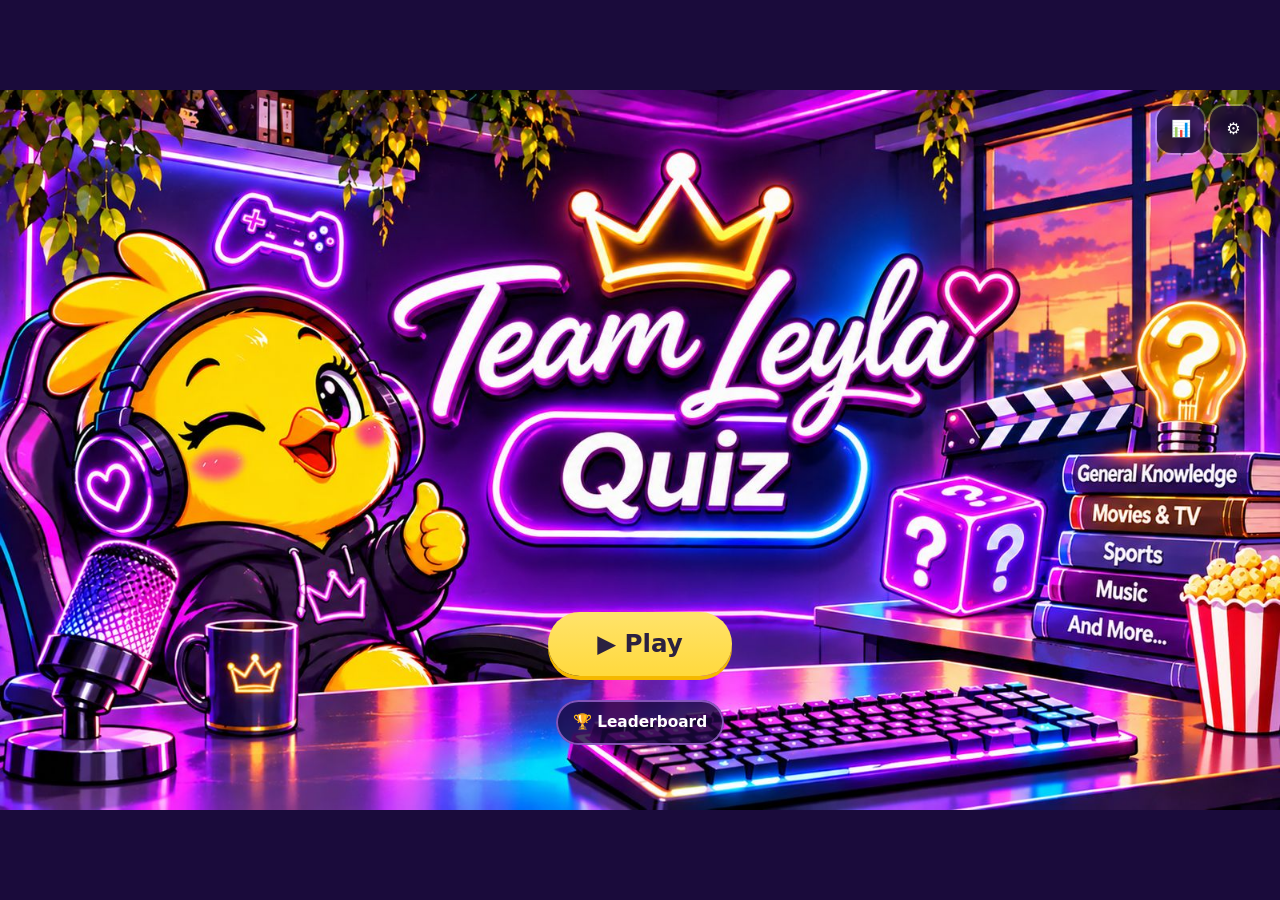
==== index.html @ edc8e67e "Add files via upload" ====
<!doctype html>
<html lang="en-GB">
<head>
<meta charset="utf-8">
<meta name="viewport" content="width=device-width, initial-scale=1, minimum-scale=1, maximum-scale=1, user-scalable=no, viewport-fit=cover">
<title>Team Leyla Quiz Hub</title>
<meta name="description" content="Team Leyla Quiz Hub - quizzes for solo play and TikTok Live hosts.">
<meta name="theme-color" content="#ffd93d">
<link rel="manifest" href="manifest.webmanifest">
<link rel="icon" href="icon-192.png">
<link rel="apple-touch-icon" href="apple-touch-icon.png">
<meta name="apple-mobile-web-app-capable" content="yes">
<meta name="mobile-web-app-capable" content="yes">
<meta name="apple-mobile-web-app-title" content="Leyla Quiz">
<meta name="apple-mobile-web-app-status-bar-style" content="default">
<link rel="stylesheet" href="style.css">
</head>
<body class="pg-banner">
<div id="bgblur" aria-hidden="true"></div>
<div id="bg" aria-hidden="true"><div class="bg-layer" id="bgA"></div><div class="bg-layer" id="bgB"></div></div>
<div id="toast" role="status" aria-live="polite"></div>
<div id="stage"><div id="app"><noscript><p style="padding:2rem;color:#fff">Team Leyla Quiz Hub needs JavaScript to run.</p></noscript></div></div>
<div id="modal-root"></div>
<script src="questions.js"></script>
<script src="themes.js"></script>
<script src="core.js"></script>
<script src="app.js"></script>
<script src="play.js"></script>
</body>
</html>
---- style.css ----
:root{
  --yellow:#ffd93d;--yellow-d:#f5b800;--cream:#fff8e6;--purple:#7c5cd6;--purple-d:#4b2f9e;--purple-l:#e9defc;
  --ink:#2b2140;--muted:#6b5f85;--card:#fffdf5;--ok:#2e9e5b;--bad:#d6455d;--night:#1a0b3b;
}
*{box-sizing:border-box;-webkit-tap-highlight-color:transparent}
html,body{margin:0;min-height:100%}
body{font-family:ui-rounded,"SF Pro Rounded",system-ui,-apple-system,"Segoe UI",Roboto,sans-serif;color:var(--ink);background:var(--night);font-size:16px;line-height:1.35;overflow-x:hidden}
button{font:inherit;color:inherit;cursor:pointer;border:0;background:none}
button:focus-visible,input:focus-visible,textarea:focus-visible,select:focus-visible{outline:3px solid var(--yellow);outline-offset:2px}

/* ---------- backdrop ---------- */
#bgblur{position:fixed;inset:0;z-index:-3;background:var(--night) center/cover no-repeat;filter:blur(26px) brightness(.8);transform:scale(1.15)}
body.pg-banner #bgblur{background-image:none!important;filter:none;transform:none;background:linear-gradient(#2b1065,#12062f)}
#bg{position:fixed;inset:0;z-index:-2;pointer-events:none}
.bg-layer{position:absolute;inset:0;opacity:0;transition:opacity .7s ease;background:linear-gradient(160deg,#b9a7f5,#e9defc) center/cover no-repeat}
.bg-layer.on{opacity:1}
body.pg-banner .bg-layer{inset:0 0 auto 0;height:56.25vw}
@media (prefers-reduced-motion:reduce){*{animation:none!important;transition-duration:.01ms!important}}
body.calm *{animation:none!important}

/* ---------- shared components ---------- */
.hud{position:fixed;top:8px;right:8px;display:flex;gap:6px;z-index:30}
.icon-btn{width:2.9em;height:2.9em;min-width:42px;min-height:42px;border-radius:.9em;background:rgba(26,8,60,.72);color:#fff;font-size:1.05em;box-shadow:0 0 0 2px rgba(255,255,255,.25);backdrop-filter:blur(6px)}
.btn{display:inline-flex;align-items:center;justify-content:center;gap:.4em;min-height:2.9em;padding:.5em 1.1em;border-radius:999px;font-weight:800;background:#fff;color:var(--ink);box-shadow:inset 0 0 0 2px var(--purple-l),0 3px 0 rgba(75,47,158,.25);transition:transform .1s}
.btn:active{transform:translateY(2px)}
.btn.primary{background:linear-gradient(#8b6ae0,var(--purple));color:#fff;box-shadow:0 4px 0 var(--purple-d)}
.btn.yellow{background:linear-gradient(#ffe36b,var(--yellow));box-shadow:0 4px 0 var(--yellow-d)}
.btn.danger{color:var(--bad)}
.btn.big{min-height:3.3em;font-size:1.1em;width:100%}
.btn.small{min-height:2.3em;padding:.3em .9em;font-size:.85em}
.btn:disabled{opacity:.5;cursor:not-allowed}
.row{display:flex;gap:.5em;flex-wrap:wrap;align-items:center}
.row>.grow{flex:1;min-width:0}
.pill{background:var(--purple-l);padding:.3em .8em;border-radius:999px;font-weight:800;font-size:.85em;color:var(--purple-d);white-space:nowrap}
.pill.pts{background:var(--yellow)}
.help{font-size:.85em;color:var(--muted);margin:.3em 0}
.on-dark .help,.glass .help{color:#cdbff2}
input[type=text],input[type=number],textarea,select{font:inherit;width:100%;padding:.6em .8em;border-radius:.8em;border:2px solid var(--purple-l);background:#fff;color:var(--ink)}
.notice{background:#fff3c4;color:var(--ink);border-radius:.8em;padding:.5em .7em;font-size:.88em}
.notice.warn{background:#ffd9de}

/* ---------- layout: narrow (phones, portrait) ---------- */
#stage{position:relative;min-height:100vh}
#app{position:relative;max-width:760px;margin:0 auto;padding:10px 12px 40px}
body.pg-banner #app{padding-top:calc(56.25vw + 10px)}
body:not(.pg-banner) #app{padding-top:56px}
.zone{position:relative}
.glass{background:rgba(26,8,60,.82);border:2px solid rgba(196,130,255,.55);border-radius:1.1em;padding:.9em;color:#fff;box-shadow:0 0 24px rgba(160,90,255,.35)}
.glass h2,.glass h3{margin:.1em 0 .4em;color:#fff}
.lbl{display:block;font-weight:800;margin:.7em 0 .3em;color:#ffe36b;font-size:.92em}
.seg{display:flex;gap:.35em;flex-wrap:wrap}
.chip{padding:.45em .8em;border-radius:999px;background:rgba(255,255,255,.1);box-shadow:inset 0 0 0 1.5px rgba(255,255,255,.35);font-weight:700;font-size:.9em;color:#fff;min-height:2.4em}
.chip[aria-pressed=true]{background:var(--yellow);color:var(--ink);box-shadow:inset 0 0 0 2px var(--yellow-d)}
.setup-grid{display:grid;gap:.6em 1.2em}
.setup-grid .col{min-width:0}
.setup-actions{display:flex;gap:.6em;align-items:center;margin-top:.7em}
.setup-actions .btn.primary{flex:1}
.play-btn{font-size:1.6em;min-height:2.6em;padding:.2em 2em;margin:1em auto;display:flex}
.home-links{display:flex;gap:.6em;justify-content:center;flex-wrap:wrap}
.home-links .btn{background:rgba(26,8,60,.8);color:#fff;box-shadow:inset 0 0 0 2px rgba(196,130,255,.6)}

/* question card */
.qwrap{display:flex;flex-direction:column;gap:.6em}
.qhead{display:flex;justify-content:center;gap:.4em;flex-wrap:wrap}
.qcard{background:rgba(255,253,245,.94);border-radius:1.4em;padding:1em;text-align:center;box-shadow:0 8px 0 rgba(75,47,158,.18),0 16px 40px rgba(20,0,60,.3);animation:pop .35s ease}
@keyframes pop{from{transform:scale(.96) translateY(10px);opacity:0}to{transform:none;opacity:1}}
.qtext{font-size:clamp(1.35rem,5.5vw,2rem);font-weight:800;color:var(--purple-d);margin:.4em 0 .6em;line-height:1.2}
.answerbox{background:#f4effd;border-radius:1em;padding:.7em;text-align:center;margin-top:.6em}
.answerbox .ans{font-size:1.7em;font-weight:800;color:var(--ok)}
.answerbox.revealed{animation:pop .4s ease;background:#dff7e6}
.hintbox{background:#fff3c4;border-radius:.8em;padding:.5em .7em;margin-top:.6em;animation:glow 1.2s ease}
@keyframes glow{0%{box-shadow:0 0 0 0 rgba(255,217,61,.9)}100%{box-shadow:0 0 0 18px rgba(255,217,61,0)}}
.mc{display:grid;gap:.5em;margin-top:.6em;grid-template-columns:1fr 1fr}
@media(max-width:520px){.mc{grid-template-columns:1fr}}
.mc button{padding:.8em;border-radius:1em;background:#fff;font-weight:700;box-shadow:inset 0 0 0 2px var(--purple-l);text-align:left;min-height:3em}
.mc button.right{background:#c9f0d3;box-shadow:inset 0 0 0 2px var(--ok)}
.mc button.wrong{background:#ffc9d0;box-shadow:inset 0 0 0 2px var(--bad)}
.feedback{font-weight:800;font-size:1.2em;margin:.4em 0}
.feedback.ok{color:var(--ok)}.feedback.bad{color:var(--bad)}
.sparkle{animation:spark .6s ease}
@keyframes spark{0%{filter:brightness(1)}50%{filter:brightness(1.4) drop-shadow(0 0 12px gold)}100%{filter:none}}
.refreshing{animation:spin .4s ease}
@keyframes spin{from{transform:rotate(-4deg) scale(.95);opacity:.3}to{transform:none;opacity:1}}
.timer{font-weight:800;color:var(--bad)}
.minor{display:flex;justify-content:space-between;gap:.5em;margin-top:.4em}
.minor .btn{background:rgba(26,8,60,.75);color:#fff;box-shadow:none}

/* leaderboard items (dark) */
.lb-item{display:flex;align-items:center;gap:.4em;padding:.4em .5em;border-radius:.8em;background:rgba(255,255,255,.12);margin:.3em 0;color:#fff}
.lb-rank{width:2em;height:2em;border-radius:50%;background:rgba(255,255,255,.2);display:grid;place-items:center;font-weight:800;font-size:.85em;flex:none}
.lb-item:nth-child(1) .lb-rank{background:var(--yellow);color:var(--ink)}
.lb-name{flex:1;font-weight:700;overflow:hidden;text-overflow:ellipsis;white-space:nowrap;min-width:0}
.lb-score{font-weight:800;color:#ffe36b}
.mini{min-width:2.1em;min-height:2.1em;border-radius:.6em;background:rgba(255,255,255,.18);font-weight:800;color:#fff}
.tabs{display:flex;gap:.4em;margin-bottom:.5em}

/* slide-out leaderboard */
.drawer{position:fixed;top:0;bottom:0;right:0;width:min(88vw,360px);transform:translateX(100%);transition:transform .4s cubic-bezier(.2,.8,.2,1);z-index:35;background:rgba(26,8,60,.96);color:#fff;border-radius:1.2em 0 0 1.2em;padding:1em;overflow:visible;box-shadow:-8px 0 30px rgba(0,0,0,.4)}
.drawer.open{transform:none}
.drawer-in{height:100%;overflow:auto}
.drawer-tab{position:absolute;left:-2.8em;top:auto;bottom:7em;width:2.8em;height:5em;border-radius:1em 0 0 1em;background:linear-gradient(#ffe36b,var(--yellow));color:var(--ink);font-weight:800;display:grid;place-items:center;box-shadow:-4px 4px 0 rgba(0,0,0,.25);font-size:1.1em}
.drawer-tab span{display:block;transition:transform .4s}
.drawer.open .drawer-tab span{transform:rotate(180deg)}
.drawer h3{margin:.2em 0 .5em;color:#fff}

/* results popup / modals */
.pop-back{position:fixed;inset:0;background:rgba(10,0,30,.6);display:grid;place-items:center;z-index:45;animation:fade .3s;padding:12px;overflow:auto}
@keyframes fade{from{opacity:0}to{opacity:1}}
.pop{width:min(94vw,520px);max-height:92vh;overflow:auto;background:rgba(26,8,60,.97);color:#fff;border:2px solid rgba(196,130,255,.7);border-radius:1.4em;padding:1.2em;text-align:center;box-shadow:0 0 40px rgba(160,90,255,.5);animation:popIn .5s cubic-bezier(.2,1.4,.4,1);font-size:16px}
@keyframes popIn{from{transform:scale(.7);opacity:0}to{transform:none;opacity:1}}
.pop .big-score{font-size:2.6em;font-weight:800;color:#ffe36b}
.modal-back{position:fixed;inset:0;background:rgba(43,33,64,.6);z-index:50;display:flex;align-items:flex-end;justify-content:center}
@media(min-width:700px){.modal-back{align-items:center}}
.modal{background:var(--card);width:100%;max-width:560px;max-height:90vh;overflow:auto;border-radius:24px 24px 0 0;padding:18px;font-size:16px}
@media(min-width:700px){.modal{border-radius:24px}}
.modal h2{margin-top:0;color:var(--purple-d)}
.modal .help{color:var(--muted)}
#toast{position:fixed;left:50%;bottom:calc(24px + env(safe-area-inset-bottom));transform:translate(-50%,40px);background:var(--ink);color:#fff;padding:10px 18px;border-radius:999px;font-weight:700;opacity:0;pointer-events:none;transition:.25s;z-index:99}
#toast.show{opacity:1;transform:translate(-50%,0)}
table.stats{width:100%;border-collapse:collapse;font-size:.9rem}
table.stats td,table.stats th{padding:6px;border-bottom:1px solid var(--purple-l);text-align:left}
.confetti{position:fixed;top:-20px;font-size:24px;z-index:60;pointer-events:none;animation:fall 3s linear forwards}
@keyframes fall{to{transform:translateY(110vh) rotate(540deg);opacity:.8}}

/* ---------- layout: wide (desktop / landscape tablets). Content is positioned on the 16:9 art. ---------- */
@media (min-width:900px) and (min-height:540px) and (orientation:landscape){
  #bgblur{filter:blur(26px) brightness(.8)}
  body.pg-banner #bgblur{background:linear-gradient(#2b1065,#12062f)}
  #bg .bg-layer,body.pg-banner .bg-layer{inset:auto;left:50%;top:50%;width:min(100vw,calc(100vh * 16 / 9));height:min(100vh,calc(100vw * 9 / 16));transform:translate(-50%,-50%);background-size:100% 100%}
  #stage{position:fixed;left:50%;top:50%;width:min(100vw,calc(100vh * 16 / 9));height:min(100vh,calc(100vw * 9 / 16));transform:translate(-50%,-50%);container-type:size;min-height:0;overflow:hidden}
  #app,body.pg-banner #app,body:not(.pg-banner) #app{position:absolute;inset:0;max-width:none;margin:0;padding:0;font-size:max(12px,1.2cqw)}
  .hud{position:absolute;top:2.2%;right:1.8%}
  .zone{position:absolute}
  .v-home .zone{left:36%;right:36%;top:66%;bottom:6%;display:flex;flex-direction:column;justify-content:center}
  .v-setup .zone{left:25.2%;right:20.5%;top:36%;bottom:19.6%}
  .v-leader .zone{left:19.5%;right:17%;top:38%;bottom:17.5%}
  .v-play .zone,.v-results .zone{left:25.5%;right:25.5%;top:7%;bottom:9%;display:flex;flex-direction:column;justify-content:center}
  .v-setup .glass,.v-leader .glass{background:none;border:none;box-shadow:none;padding:.3em .6em;height:100%;overflow:hidden;display:flex;flex-direction:column}
  .setup-grid{grid-template-columns:.9fr 1.3fr;flex:1;min-height:0}
  .setup-grid .col{overflow:auto;padding-right:.3em}
  .v-setup .lbl{margin:.45em 0 .2em}
  .v-setup .chip{padding:.25em .6em;min-height:2em;font-size:.88em}
  .qtext{font-size:2.1em}
  .qcard{padding:.9em 1em;max-height:100%;overflow:auto}
  .drawer{position:absolute;top:7%;bottom:7%;width:27%}
  .drawer-tab{top:5em;bottom:auto}
  .lb-scroll{overflow:auto}
  .pop{font-size:max(14px,1.2cqw)}
}

/* ---------- layout: portrait (phones / tablets held upright). Uses your portrait art; content sits in its blank centre. ---------- */
@media (orientation:portrait){
  #bgblur{background:#12062f!important;filter:none;transform:none}
  #bg .bg-layer,body.pg-banner .bg-layer{inset:0;height:auto;background-size:cover;background-position:center}
  #stage{position:fixed;inset:0;min-height:0;overflow:hidden}
  #app,body.pg-banner #app,body:not(.pg-banner) #app{position:absolute;inset:0;max-width:none;margin:0;padding:0;font-size:clamp(13px,3.7vw,19px)}
  .zone{position:absolute;overflow:auto;-webkit-overflow-scrolling:touch}
  .v-home .zone{left:12%;right:12%;top:50%;bottom:auto;transform:translateY(-50%);display:flex;flex-direction:column;justify-content:center;overflow:visible}
  .v-home .play-btn{font-size:1.4em;margin:.3em auto}
  /* zones follow the art's blank box exactly: --ax/--ay/--aw/--ah = where the cover-fitted image sits (set in app.js) */
  .v-setup .zone{left:calc(var(--ax,0px) + var(--aw,100vw)*.175);top:calc(var(--ay,0px) + var(--ah,100vh)*.222);width:calc(var(--aw,100vw)*.645);height:calc(var(--ah,100vh)*.6);right:auto;bottom:auto;overscroll-behavior:contain}
  .v-leader .zone{left:calc(var(--ax,0px) + var(--aw,100vw)*.09);top:calc(var(--ay,0px) + var(--ah,100vh)*.222);width:calc(var(--aw,100vw)*.82);height:calc(var(--ah,100vh)*.6);right:auto;bottom:auto;overscroll-behavior:contain}
  .v-play .zone,.v-results .zone{left:6%;right:6%;top:9%;bottom:24%;display:flex;flex-direction:column}
  .v-setup .glass,.v-leader .glass{background:none;border:none;box-shadow:none;padding:.2em .3em}
  .qcard{max-height:none;overflow:visible}
}
@media (orientation:portrait){
  .v-setup .setup-actions{position:sticky;bottom:0;background:linear-gradient(transparent,#2a0d66 35%);border-radius:0 0 1em 1em;padding:.8em .2em .3em;margin-top:.4em;z-index:2}
}

/* leaderboard tab: bright and obviously a button */
.drawer-tab{width:3.4em;left:-3.4em;height:6.5em;background:linear-gradient(#ff7ad9,#c24bff)!important;color:#fff!important;border:2px solid #fff;border-right:0;box-shadow:-3px 3px 14px rgba(255,90,220,.7),0 0 0 2px rgba(26,8,60,.6);display:flex!important;flex-direction:column;align-items:center;justify-content:center;gap:.1em;line-height:1;animation:tabpulse 2s ease-in-out infinite}
.drawer-tab b{font-size:1.3em}.drawer-tab small{font-size:.62em;font-weight:800;letter-spacing:.03em}
.drawer.open .drawer-tab{animation:none}
@keyframes tabpulse{0%,100%{box-shadow:-3px 3px 14px rgba(255,90,220,.6),0 0 0 2px rgba(26,8,60,.6)}50%{box-shadow:-3px 3px 24px rgba(255,200,60,.95),0 0 0 2px rgba(26,8,60,.6)}}

.icon-btn.quit-btn{width:auto;padding:0 .9em;font-weight:800;font-size:.85em;background:rgba(214,69,93,.92)}
.minor .btn[data-act=quit]{background:#ffd9de;color:var(--bad)}

.v-play .zone>.qwrap,.v-results .zone>.qwrap{margin:auto 0}
.qcard .chip{background:var(--yellow);color:var(--ink);box-shadow:inset 0 0 0 2px var(--yellow-d);justify-content:center}
.qcard .seg{justify-content:center}

/* settings sheet (tidied) */
.set-head{display:flex;align-items:center;justify-content:space-between;margin-bottom:10px}
.set-head h2{margin:0}
.icon-x{width:38px;height:38px;border-radius:50%;background:var(--purple-l);color:var(--purple-d);font-size:18px;font-weight:700;border:0}
.set-card{background:#fff;border:1.5px solid var(--purple-l);border-radius:16px;padding:4px 14px;margin-bottom:12px}
.set-row{display:flex;align-items:center;justify-content:space-between;gap:12px;padding:10px 0}
.set-row+.set-row{border-top:1px solid var(--purple-l)}
.set-row span,.set-card summary{display:flex;flex-direction:column}
.set-row small,.set-card summary small{color:var(--muted);font-size:13px;font-weight:400}
.set-row input{width:24px;height:24px;flex:none;accent-color:var(--purple-d)}
.set-card summary{padding:10px 0;cursor:pointer;list-style:none}
.set-card summary::-webkit-details-marker{display:none}
.set-card summary b::after{content:' ▾';color:var(--muted)}
.set-card[open] summary b::after{content:' ▴'}
.set-lbl{display:block;font-size:13px;color:var(--muted);margin:8px 0}
.set-lbl textarea{margin-top:4px;font-size:15px;resize:vertical}
.set-card .btn.small{margin:6px 0 12px}
.set-save{width:100%}

/* iPhone Safari zooms into text boxes smaller than 16px (the winner's name box), and stays zoomed. Keep them 16px+. */
input[type=text],input[type=number],textarea,select{font-size:max(16px,1em)}

/* Update 10: page locked - no zoom, no sideways slide */
html,body{width:100%;max-width:100%;overflow-x:hidden;overscroll-behavior-x:none;touch-action:pan-y;-webkit-text-size-adjust:100%;text-size-adjust:100%}
button,input,textarea,select,a{touch-action:manipulation}
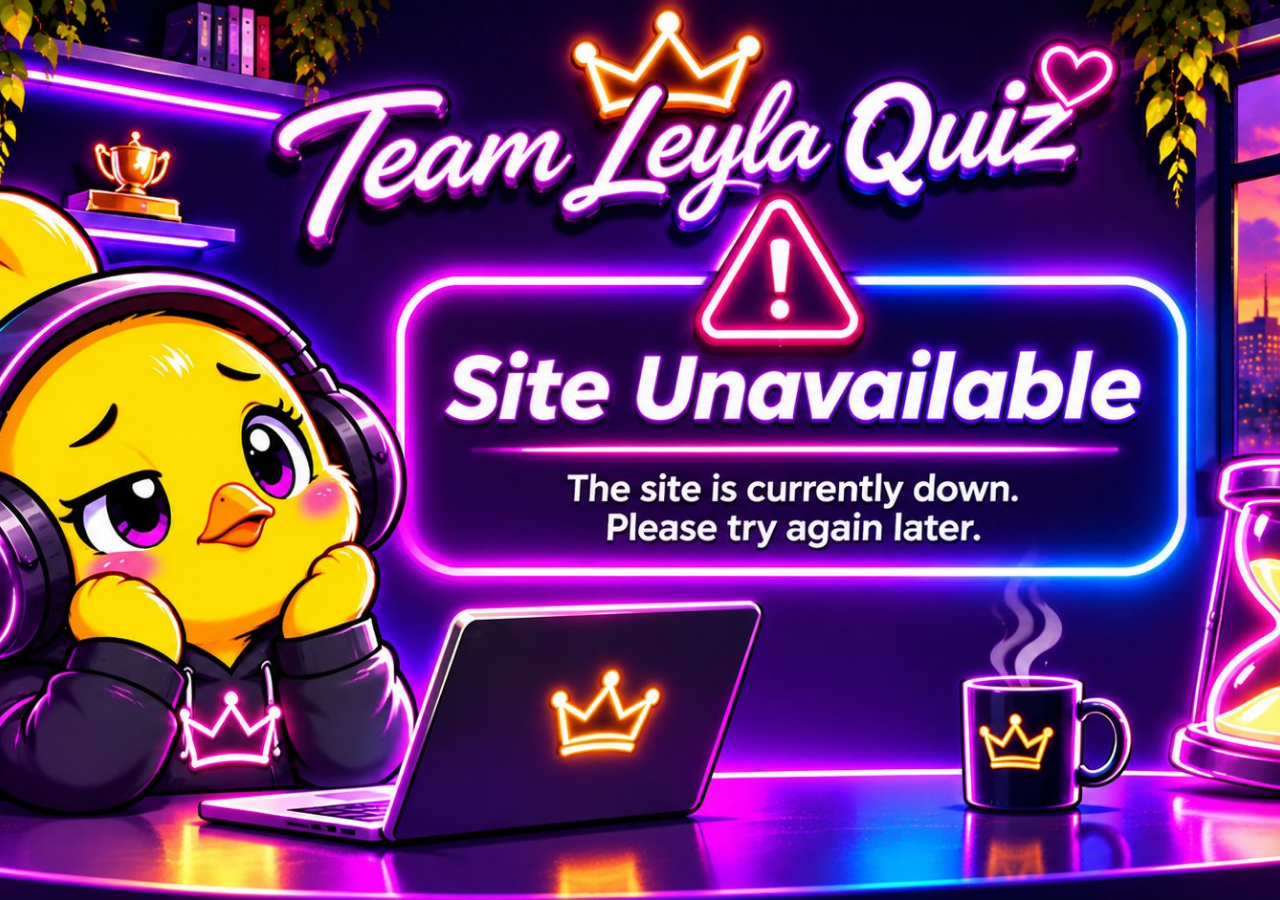
==== commit 287104ae: "Add files via upload" ====
--- a/index.html
+++ b/index.html
@@ -2,29 +2,21 @@
 <html lang="en-GB">
 <head>
 <meta charset="utf-8">
-<meta name="viewport" content="width=device-width, initial-scale=1, minimum-scale=1, maximum-scale=1, user-scalable=no, viewport-fit=cover">
-<title>Team Leyla Quiz Hub</title>
-<meta name="description" content="Team Leyla Quiz Hub - quizzes for solo play and TikTok Live hosts.">
-<meta name="theme-color" content="#ffd93d">
-<link rel="manifest" href="manifest.webmanifest">
-<link rel="icon" href="icon-192.png">
-<link rel="apple-touch-icon" href="apple-touch-icon.png">
-<meta name="apple-mobile-web-app-capable" content="yes">
-<meta name="mobile-web-app-capable" content="yes">
-<meta name="apple-mobile-web-app-title" content="Leyla Quiz">
-<meta name="apple-mobile-web-app-status-bar-style" content="default">
-<link rel="stylesheet" href="style.css">
+<meta name="viewport" content="width=device-width, initial-scale=1, viewport-fit=cover">
+<meta name="robots" content="noindex,nofollow">
+<title>Team Leyla Quiz - Site Unavailable</title>
+<meta name="theme-color" content="#1a0838">
+<link rel="icon" href="icons/icon-192.png">
+<style>
+html,body{margin:0;height:100%;background:#1a0838;overflow:hidden}
+picture,img{display:block;width:100%;height:100%}
+img{object-fit:cover;object-position:center}
+</style>
 </head>
-<body class="pg-banner">
-<div id="bgblur" aria-hidden="true"></div>
-<div id="bg" aria-hidden="true"><div class="bg-layer" id="bgA"></div><div class="bg-layer" id="bgB"></div></div>
-<div id="toast" role="status" aria-live="polite"></div>
-<div id="stage"><div id="app"><noscript><p style="padding:2rem;color:#fff">Team Leyla Quiz Hub needs JavaScript to run.</p></noscript></div></div>
-<div id="modal-root"></div>
-<script src="questions.js"></script>
-<script src="themes.js"></script>
-<script src="core.js"></script>
-<script src="app.js"></script>
-<script src="play.js"></script>
+<body>
+<picture>
+<source media="(orientation: portrait)" srcset="closed-tall.jpg">
+<img src="closed-wide.jpg" alt="Team Leyla Quiz - Site Unavailable. The site is currently down. Please try again later.">
+</picture>
 </body>
 </html>
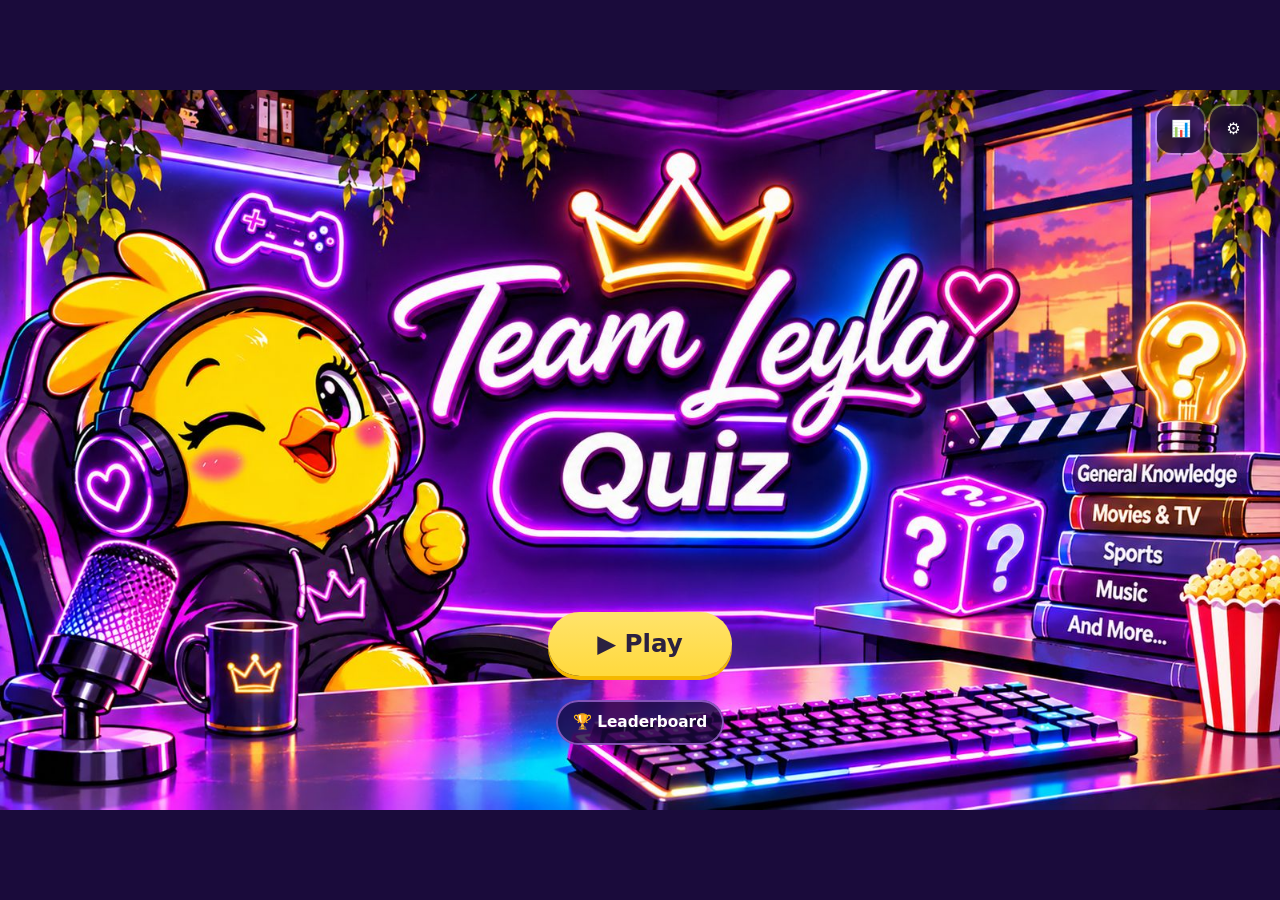
==== commit bdbf77e3: "Add files via upload" ====
--- a/index.html
+++ b/index.html
@@ -3,20 +3,29 @@
 <head>
 <meta charset="utf-8">
 <meta name="viewport" content="width=device-width, initial-scale=1, viewport-fit=cover">
-<meta name="robots" content="noindex,nofollow">
-<title>Team Leyla Quiz - Site Unavailable</title>
-<meta name="theme-color" content="#1a0838">
-<link rel="icon" href="icons/icon-192.png">
-<style>
-html,body{margin:0;height:100%;background:#1a0838;overflow:hidden}
-picture,img{display:block;width:100%;height:100%}
-img{object-fit:cover;object-position:center}
-</style>
+<title>Team Leyla Quiz Hub</title>
+<meta name="description" content="Team Leyla Quiz Hub - quizzes for solo play and TikTok Live hosts.">
+<meta name="theme-color" content="#ffd93d">
+<link rel="manifest" href="manifest.webmanifest">
+<link rel="icon" href="icon-192.png">
+<link rel="apple-touch-icon" href="apple-touch-icon.png">
+<meta name="apple-mobile-web-app-capable" content="yes">
+<meta name="mobile-web-app-capable" content="yes">
+<meta name="apple-mobile-web-app-title" content="Leyla Quiz">
+<meta name="apple-mobile-web-app-status-bar-style" content="default">
+<link rel="stylesheet" href="style.css">
 </head>
-<body>
-<picture>
-<source media="(orientation: portrait)" srcset="closed-tall.jpg">
-<img src="closed-wide.jpg" alt="Team Leyla Quiz - Site Unavailable. The site is currently down. Please try again later.">
-</picture>
+<body class="pg-banner">
+<div id="bgblur" aria-hidden="true"></div>
+<div id="bg" aria-hidden="true"><div class="bg-layer" id="bgA"></div><div class="bg-layer" id="bgB"></div></div>
+<div id="toast" role="status" aria-live="polite"></div>
+<div id="stage"><div id="app"><noscript><p style="padding:2rem;color:#fff">Team Leyla Quiz Hub needs JavaScript to run.</p></noscript></div></div>
+<div id="modal-root"></div>
+<script src="questions.js"></script>
+<script src="tiebreakers.js"></script>
+<script src="themes.js"></script>
+<script src="core.js"></script>
+<script src="app.js"></script>
+<script src="play.js"></script>
 </body>
 </html>
--- a/style.css
+++ b/style.css
@@ -0,0 +1,197 @@
+:root{
+  --yellow:#ffd93d;--yellow-d:#f5b800;--cream:#fff8e6;--purple:#7c5cd6;--purple-d:#4b2f9e;--purple-l:#e9defc;
+  --ink:#2b2140;--muted:#6b5f85;--card:#fffdf5;--ok:#2e9e5b;--bad:#d6455d;--night:#1a0b3b;
+}
+*{box-sizing:border-box;-webkit-tap-highlight-color:transparent}
+html,body{margin:0;min-height:100%}
+body{font-family:ui-rounded,"SF Pro Rounded",system-ui,-apple-system,"Segoe UI",Roboto,sans-serif;color:var(--ink);background:var(--night);font-size:16px;line-height:1.35;overflow-x:hidden}
+button{font:inherit;color:inherit;cursor:pointer;border:0;background:none}
+button:focus-visible,input:focus-visible,textarea:focus-visible,select:focus-visible{outline:3px solid var(--yellow);outline-offset:2px}
+
+/* ---------- backdrop ---------- */
+#bgblur{position:fixed;inset:0;z-index:-3;background:var(--night) center/cover no-repeat;filter:blur(26px) brightness(.8);transform:scale(1.15)}
+body.pg-banner #bgblur{background-image:none!important;filter:none;transform:none;background:linear-gradient(#2b1065,#12062f)}
+#bg{position:fixed;inset:0;z-index:-2;pointer-events:none}
+.bg-layer{position:absolute;inset:0;opacity:0;transition:opacity .7s ease;background:linear-gradient(160deg,#b9a7f5,#e9defc) center/cover no-repeat}
+.bg-layer.on{opacity:1}
+body.pg-banner .bg-layer{inset:0 0 auto 0;height:56.25vw}
+@media (prefers-reduced-motion:reduce){*{animation:none!important;transition-duration:.01ms!important}}
+body.calm *{animation:none!important}
+
+/* ---------- shared components ---------- */
+.hud{position:fixed;top:8px;right:8px;display:flex;gap:6px;z-index:30}
+.icon-btn{width:2.9em;height:2.9em;min-width:42px;min-height:42px;border-radius:.9em;background:rgba(26,8,60,.72);color:#fff;font-size:1.05em;box-shadow:0 0 0 2px rgba(255,255,255,.25);backdrop-filter:blur(6px)}
+.btn{display:inline-flex;align-items:center;justify-content:center;gap:.4em;min-height:2.9em;padding:.5em 1.1em;border-radius:999px;font-weight:800;background:#fff;color:var(--ink);box-shadow:inset 0 0 0 2px var(--purple-l),0 3px 0 rgba(75,47,158,.25);transition:transform .1s}
+.btn:active{transform:translateY(2px)}
+.btn.primary{background:linear-gradient(#8b6ae0,var(--purple));color:#fff;box-shadow:0 4px 0 var(--purple-d)}
+.btn.yellow{background:linear-gradient(#ffe36b,var(--yellow));box-shadow:0 4px 0 var(--yellow-d)}
+.btn.danger{color:var(--bad)}
+.btn.big{min-height:3.3em;font-size:1.1em;width:100%}
+.btn.small{min-height:2.3em;padding:.3em .9em;font-size:.85em}
+.btn:disabled{opacity:.5;cursor:not-allowed}
+.row{display:flex;gap:.5em;flex-wrap:wrap;align-items:center}
+.row>.grow{flex:1;min-width:0}
+.pill{background:var(--purple-l);padding:.3em .8em;border-radius:999px;font-weight:800;font-size:.85em;color:var(--purple-d);white-space:nowrap}
+.pill.pts{background:var(--yellow)}
+.help{font-size:.85em;color:var(--muted);margin:.3em 0}
+.on-dark .help,.glass .help{color:#cdbff2}
+input[type=text],input[type=number],textarea,select{font:inherit;width:100%;padding:.6em .8em;border-radius:.8em;border:2px solid var(--purple-l);background:#fff;color:var(--ink)}
+.notice{background:#fff3c4;color:var(--ink);border-radius:.8em;padding:.5em .7em;font-size:.88em}
+.notice.warn{background:#ffd9de}
+
+/* ---------- layout: narrow (phones, portrait) ---------- */
+#stage{position:relative;min-height:100vh}
+#app{position:relative;max-width:760px;margin:0 auto;padding:10px 12px 40px}
+body.pg-banner #app{padding-top:calc(56.25vw + 10px)}
+body:not(.pg-banner) #app{padding-top:56px}
+.zone{position:relative}
+.glass{background:rgba(26,8,60,.82);border:2px solid rgba(196,130,255,.55);border-radius:1.1em;padding:.9em;color:#fff;box-shadow:0 0 24px rgba(160,90,255,.35)}
+.glass h2,.glass h3{margin:.1em 0 .4em;color:#fff}
+.lbl{display:block;font-weight:800;margin:.7em 0 .3em;color:#ffe36b;font-size:.92em}
+.seg{display:flex;gap:.35em;flex-wrap:wrap}
+.chip{padding:.45em .8em;border-radius:999px;background:rgba(255,255,255,.1);box-shadow:inset 0 0 0 1.5px rgba(255,255,255,.35);font-weight:700;font-size:.9em;color:#fff;min-height:2.4em}
+.chip[aria-pressed=true]{background:var(--yellow);color:var(--ink);box-shadow:inset 0 0 0 2px var(--yellow-d)}
+.setup-grid{display:grid;gap:.6em 1.2em}
+.setup-grid .col{min-width:0}
+.setup-actions{display:flex;gap:.6em;align-items:center;margin-top:.7em}
+.setup-actions .btn.primary{flex:1}
+.play-btn{font-size:1.6em;min-height:2.6em;padding:.2em 2em;margin:1em auto;display:flex}
+.home-links{display:flex;gap:.6em;justify-content:center;flex-wrap:wrap}
+.home-links .btn{background:rgba(26,8,60,.8);color:#fff;box-shadow:inset 0 0 0 2px rgba(196,130,255,.6)}
+
+/* question card */
+.qwrap{display:flex;flex-direction:column;gap:.6em}
+.qhead{display:flex;justify-content:center;gap:.4em;flex-wrap:wrap}
+.qcard{background:rgba(255,253,245,.94);border-radius:1.4em;padding:1em;text-align:center;box-shadow:0 8px 0 rgba(75,47,158,.18),0 16px 40px rgba(20,0,60,.3);animation:pop .35s ease}
+@keyframes pop{from{transform:scale(.96) translateY(10px);opacity:0}to{transform:none;opacity:1}}
+.qtext{font-size:clamp(1.35rem,5.5vw,2rem);font-weight:800;color:var(--purple-d);margin:.4em 0 .6em;line-height:1.2}
+.answerbox{background:#f4effd;border-radius:1em;padding:.7em;text-align:center;margin-top:.6em}
+.answerbox .ans{font-size:1.7em;font-weight:800;color:var(--ok)}
+.answerbox.revealed{animation:pop .4s ease;background:#dff7e6}
+.hintbox{background:#fff3c4;border-radius:.8em;padding:.5em .7em;margin-top:.6em;animation:glow 1.2s ease}
+@keyframes glow{0%{box-shadow:0 0 0 0 rgba(255,217,61,.9)}100%{box-shadow:0 0 0 18px rgba(255,217,61,0)}}
+.mc{display:grid;gap:.5em;margin-top:.6em;grid-template-columns:1fr 1fr}
+@media(max-width:520px){.mc{grid-template-columns:1fr}}
+.mc button{padding:.8em;border-radius:1em;background:#fff;font-weight:700;box-shadow:inset 0 0 0 2px var(--purple-l);text-align:left;min-height:3em}
+.mc button.right{background:#c9f0d3;box-shadow:inset 0 0 0 2px var(--ok)}
+.mc button.wrong{background:#ffc9d0;box-shadow:inset 0 0 0 2px var(--bad)}
+.feedback{font-weight:800;font-size:1.2em;margin:.4em 0}
+.feedback.ok{color:var(--ok)}.feedback.bad{color:var(--bad)}
+.sparkle{animation:spark .6s ease}
+@keyframes spark{0%{filter:brightness(1)}50%{filter:brightness(1.4) drop-shadow(0 0 12px gold)}100%{filter:none}}
+.refreshing{animation:spin .4s ease}
+@keyframes spin{from{transform:rotate(-4deg) scale(.95);opacity:.3}to{transform:none;opacity:1}}
+.timer{font-weight:800;color:var(--bad)}
+.minor{display:flex;justify-content:space-between;gap:.5em;margin-top:.4em}
+.minor .btn{background:rgba(26,8,60,.75);color:#fff;box-shadow:none}
+
+/* leaderboard items (dark) */
+.lb-item{display:flex;align-items:center;gap:.4em;padding:.4em .5em;border-radius:.8em;background:rgba(255,255,255,.12);margin:.3em 0;color:#fff}
+.lb-rank{width:2em;height:2em;border-radius:50%;background:rgba(255,255,255,.2);display:grid;place-items:center;font-weight:800;font-size:.85em;flex:none}
+.lb-item:nth-child(1) .lb-rank{background:var(--yellow);color:var(--ink)}
+.lb-name{flex:1;font-weight:700;overflow:hidden;text-overflow:ellipsis;white-space:nowrap;min-width:0}
+.lb-score{font-weight:800;color:#ffe36b}
+.mini{min-width:2.1em;min-height:2.1em;border-radius:.6em;background:rgba(255,255,255,.18);font-weight:800;color:#fff}
+.tabs{display:flex;gap:.4em;margin-bottom:.5em}
+
+/* slide-out leaderboard */
+.drawer{position:fixed;top:0;bottom:0;right:0;width:min(88vw,360px);transform:translateX(100%);transition:transform .4s cubic-bezier(.2,.8,.2,1);z-index:35;background:rgba(26,8,60,.96);color:#fff;border-radius:1.2em 0 0 1.2em;padding:1em;overflow:visible;box-shadow:-8px 0 30px rgba(0,0,0,.4)}
+.drawer.open{transform:none}
+.drawer-in{height:100%;overflow:auto}
+.drawer-tab{position:absolute;left:-2.8em;top:auto;bottom:7em;width:2.8em;height:5em;border-radius:1em 0 0 1em;background:linear-gradient(#ffe36b,var(--yellow));color:var(--ink);font-weight:800;display:grid;place-items:center;box-shadow:-4px 4px 0 rgba(0,0,0,.25);font-size:1.1em}
+.drawer-tab span{display:block;transition:transform .4s}
+.drawer.open .drawer-tab span{transform:rotate(180deg)}
+.drawer h3{margin:.2em 0 .5em;color:#fff}
+
+/* results popup / modals */
+.pop-back{position:fixed;inset:0;background:rgba(10,0,30,.6);display:grid;place-items:center;z-index:45;animation:fade .3s;padding:12px;overflow:auto}
+@keyframes fade{from{opacity:0}to{opacity:1}}
+.pop{width:min(94vw,520px);max-height:92vh;overflow:auto;background:rgba(26,8,60,.97);color:#fff;border:2px solid rgba(196,130,255,.7);border-radius:1.4em;padding:1.2em;text-align:center;box-shadow:0 0 40px rgba(160,90,255,.5);animation:popIn .5s cubic-bezier(.2,1.4,.4,1);font-size:16px}
+@keyframes popIn{from{transform:scale(.7);opacity:0}to{transform:none;opacity:1}}
+.pop .big-score{font-size:2.6em;font-weight:800;color:#ffe36b}
+.modal-back{position:fixed;inset:0;background:rgba(43,33,64,.6);z-index:50;display:flex;align-items:flex-end;justify-content:center}
+@media(min-width:700px){.modal-back{align-items:center}}
+.modal{background:var(--card);width:100%;max-width:560px;max-height:90vh;overflow:auto;border-radius:24px 24px 0 0;padding:18px;font-size:16px}
+@media(min-width:700px){.modal{border-radius:24px}}
+.modal h2{margin-top:0;color:var(--purple-d)}
+.modal .help{color:var(--muted)}
+#toast{position:fixed;left:50%;bottom:calc(24px + env(safe-area-inset-bottom));transform:translate(-50%,40px);background:var(--ink);color:#fff;padding:10px 18px;border-radius:999px;font-weight:700;opacity:0;pointer-events:none;transition:.25s;z-index:99}
+#toast.show{opacity:1;transform:translate(-50%,0)}
+table.stats{width:100%;border-collapse:collapse;font-size:.9rem}
+table.stats td,table.stats th{padding:6px;border-bottom:1px solid var(--purple-l);text-align:left}
+.confetti{position:fixed;top:-20px;font-size:24px;z-index:60;pointer-events:none;animation:fall 3s linear forwards}
+@keyframes fall{to{transform:translateY(110vh) rotate(540deg);opacity:.8}}
+
+/* ---------- layout: wide (desktop / landscape tablets). Content is positioned on the 16:9 art. ---------- */
+@media (min-width:900px) and (min-height:540px) and (orientation:landscape){
+  #bgblur{filter:blur(26px) brightness(.8)}
+  body.pg-banner #bgblur{background:linear-gradient(#2b1065,#12062f)}
+  #bg .bg-layer,body.pg-banner .bg-layer{inset:auto;left:50%;top:50%;width:min(100vw,calc(100vh * 16 / 9));height:min(100vh,calc(100vw * 9 / 16));transform:translate(-50%,-50%);background-size:100% 100%}
+  #stage{position:fixed;left:50%;top:50%;width:min(100vw,calc(100vh * 16 / 9));height:min(100vh,calc(100vw * 9 / 16));transform:translate(-50%,-50%);container-type:size;min-height:0;overflow:hidden}
+  #app,body.pg-banner #app,body:not(.pg-banner) #app{position:absolute;inset:0;max-width:none;margin:0;padding:0;font-size:max(12px,1.2cqw)}
+  .hud{position:absolute;top:2.2%;right:1.8%}
+  .zone{position:absolute}
+  .v-home .zone{left:36%;right:36%;top:66%;bottom:6%;display:flex;flex-direction:column;justify-content:center}
+  .v-setup .zone{left:25.2%;right:20.5%;top:36%;bottom:19.6%}
+  .v-leader .zone{left:19.5%;right:17%;top:38%;bottom:17.5%}
+  .v-play .zone,.v-results .zone{left:25.5%;right:25.5%;top:7%;bottom:9%;display:flex;flex-direction:column;justify-content:center}
+  .v-setup .glass,.v-leader .glass{background:none;border:none;box-shadow:none;padding:.3em .6em;height:100%;overflow:hidden;display:flex;flex-direction:column}
+  .setup-grid{grid-template-columns:.9fr 1.3fr;flex:1;min-height:0}
+  .setup-grid .col{overflow:auto;padding-right:.3em}
+  .v-setup .lbl{margin:.45em 0 .2em}
+  .v-setup .chip{padding:.25em .6em;min-height:2em;font-size:.88em}
+  .qtext{font-size:2.1em}
+  .qcard{padding:.9em 1em;max-height:100%;overflow:auto}
+  .drawer{position:absolute;top:7%;bottom:7%;width:27%}
+  .drawer-tab{top:5em;bottom:auto}
+  .lb-scroll{overflow:auto}
+  .pop{font-size:max(14px,1.2cqw)}
+}
+
+/* ---------- layout: portrait (phones / tablets held upright). Uses your portrait art; content sits in its blank centre. ---------- */
+@media (orientation:portrait){
+  #bgblur{background:#12062f!important;filter:none;transform:none}
+  #bg .bg-layer,body.pg-banner .bg-layer{inset:0;height:auto;background-size:cover;background-position:center}
+  #stage{position:fixed;inset:0;min-height:0;overflow:hidden}
+  #app,body.pg-banner #app,body:not(.pg-banner) #app{position:absolute;inset:0;max-width:none;margin:0;padding:0;font-size:clamp(13px,3.7vw,19px)}
+  .zone{position:absolute;overflow:auto;-webkit-overflow-scrolling:touch}
+  .v-home .zone{left:12%;right:12%;top:50%;bottom:auto;transform:translateY(-50%);display:flex;flex-direction:column;justify-content:center;overflow:visible}
+  .v-home .play-btn{font-size:1.4em;margin:.3em auto}
+  /* zones follow the art's blank box exactly: --ax/--ay/--aw/--ah = where the cover-fitted image sits (set in app.js) */
+  .v-setup .zone{left:calc(var(--ax,0px) + var(--aw,100vw)*.175);top:calc(var(--ay,0px) + var(--ah,100vh)*.222);width:calc(var(--aw,100vw)*.645);height:calc(var(--ah,100vh)*.6);right:auto;bottom:auto;overscroll-behavior:contain}
+  .v-leader .zone{left:calc(var(--ax,0px) + var(--aw,100vw)*.09);top:calc(var(--ay,0px) + var(--ah,100vh)*.222);width:calc(var(--aw,100vw)*.82);height:calc(var(--ah,100vh)*.6);right:auto;bottom:auto;overscroll-behavior:contain}
+  .v-play .zone,.v-results .zone{left:6%;right:6%;top:9%;bottom:24%;display:flex;flex-direction:column}
+  .v-setup .glass,.v-leader .glass{background:none;border:none;box-shadow:none;padding:.2em .3em}
+  .qcard{max-height:none;overflow:visible}
+}
+@media (orientation:portrait){
+  /* keep the mascot visible: options scroll above the chick, and the Start bar sits to the right of it */
+  .v-setup .zone{height:calc(var(--ah,100vh)*.45)}
+  .v-setup .setup-actions{position:fixed;left:calc(var(--ax,0px) + var(--aw,100vw)*.44);top:calc(var(--ay,0px) + var(--ah,100vh)*.765);width:calc(var(--aw,100vw)*.38);flex-direction:column;align-items:stretch;margin:0;padding:0;gap:.3em;background:none;z-index:5}
+  .v-setup .setup-actions .btn{width:100%;padding-inline:.3em;white-space:nowrap}
+  .v-setup .setup-actions .help,.v-setup .setup-actions .notice{align-self:center;text-align:center;background:rgba(26,8,60,.82);border-radius:999px;padding:.15em .8em;font-size:.8em}
+}
+
+/* leaderboard tab: bright and obviously a button */
+.drawer-tab{width:3.4em;left:-3.4em;height:6.5em;background:linear-gradient(#ff7ad9,#c24bff)!important;color:#fff!important;border:2px solid #fff;border-right:0;box-shadow:-3px 3px 14px rgba(255,90,220,.7),0 0 0 2px rgba(26,8,60,.6);display:flex!important;flex-direction:column;align-items:center;justify-content:center;gap:.1em;line-height:1;animation:tabpulse 2s ease-in-out infinite}
+.drawer-tab b{font-size:1.3em}.drawer-tab small{font-size:.62em;font-weight:800;letter-spacing:.03em}
+.drawer.open .drawer-tab{animation:none}
+@keyframes tabpulse{0%,100%{box-shadow:-3px 3px 14px rgba(255,90,220,.6),0 0 0 2px rgba(26,8,60,.6)}50%{box-shadow:-3px 3px 24px rgba(255,200,60,.95),0 0 0 2px rgba(26,8,60,.6)}}
+
+.icon-btn.quit-btn{width:auto;padding:0 .9em;font-weight:800;font-size:.85em;background:rgba(214,69,93,.92)}
+.minor .btn[data-act=quit]{background:#ffd9de;color:var(--bad)}
+
+.v-play .zone>.qwrap,.v-results .zone>.qwrap{margin:auto 0}
+.qcard .chip{background:var(--yellow);color:var(--ink);box-shadow:inset 0 0 0 2px var(--yellow-d);justify-content:center}
+.qcard .seg{justify-content:center}
+
+.tie-banner{margin:.6em 0;padding:.7em;border-radius:1em;background:rgba(255,217,61,.18);border:2px solid var(--yellow);display:flex;flex-direction:column;gap:.35em;align-items:center}
+.tb-row{display:flex;align-items:center;gap:.6em;justify-content:space-between;margin:.4em 0;padding:.4em .6em;border-radius:.8em;background:rgba(120,80,200,.1);text-align:left}
+.tb-row.win{background:rgba(255,217,61,.35)}
+.tb-in{width:7em;font-size:1.1em;padding:.45em .5em;border-radius:.6em;border:2px solid #cdbbff;text-align:center;font-weight:800}
+.tie-win{font-weight:800;font-size:1.15em;margin:.5em 0 0;color:var(--ink)}
+
+/* small round copy button (hint and options) */
+.copydot{width:2.2em;height:2.2em;min-width:34px;min-height:34px;border-radius:50%;padding:0;font-size:.95em;line-height:1;background:#fff;color:#2a0d66;box-shadow:0 0 0 2px rgba(255,217,61,.9);display:inline-flex;align-items:center;justify-content:center;vertical-align:middle;margin-left:.5em;flex:0 0 auto}
+.hintbox{display:flex;align-items:center;gap:.3em;justify-content:center;text-align:left}
+.optshead{display:flex;align-items:center;justify-content:center;margin:.4em 0 .2em}
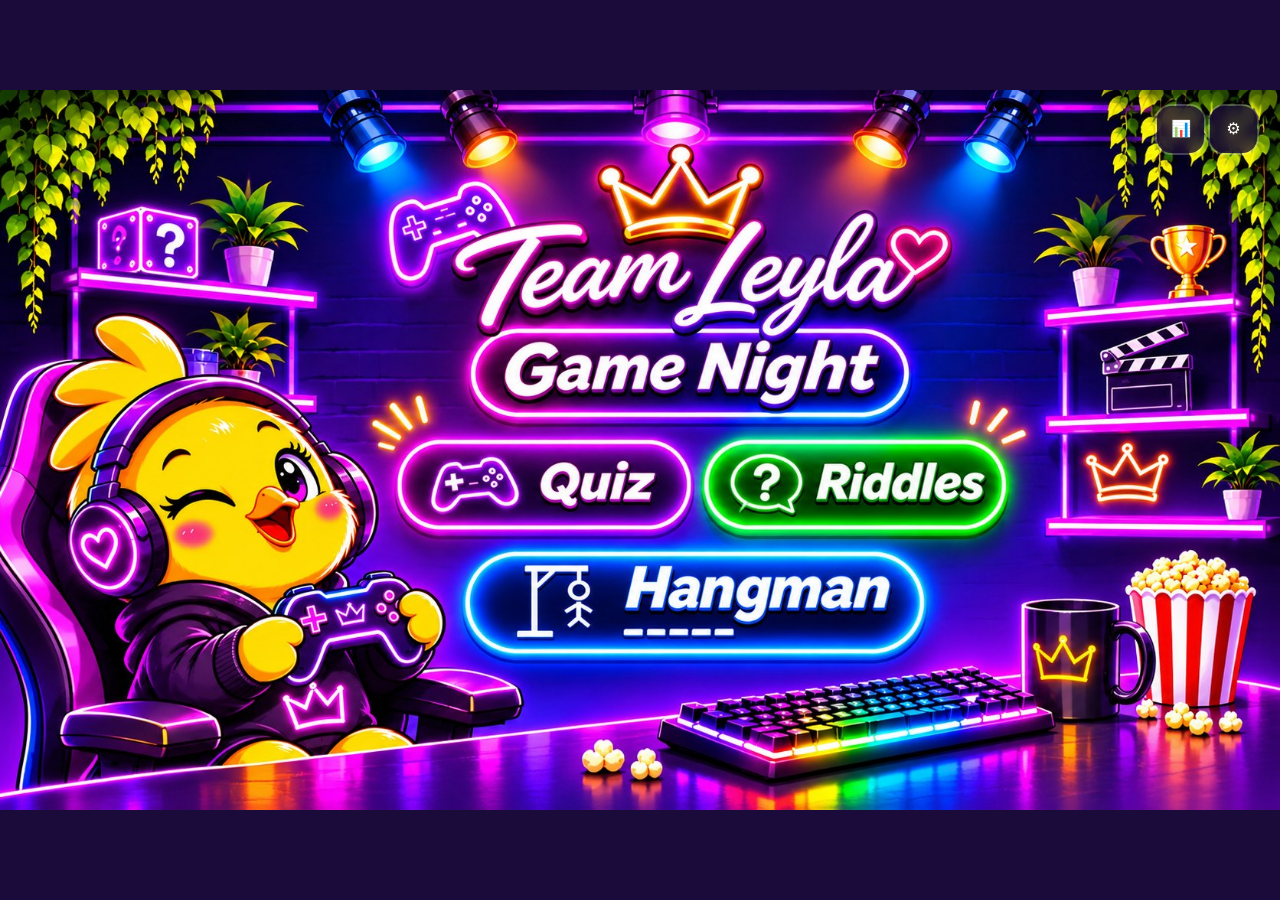
==== commit ef099580: "Add files via upload" ====
--- a/index.html
+++ b/index.html
@@ -27,5 +27,9 @@
 <script src="core.js"></script>
 <script src="app.js"></script>
 <script src="play.js"></script>
+<script src="riddles.js"></script>
+<script src="riddle.js"></script>
+<script src="hangman-words.js"></script>
+<script src="hangman.js"></script>
 </body>
 </html>
--- a/style.css
+++ b/style.css
@@ -55,6 +55,7 @@
 .setup-grid .col{min-width:0}
 .setup-actions{display:flex;gap:.6em;align-items:center;margin-top:.7em}
 .setup-actions .btn.primary{flex:1}
+.setup-actions .help,.setup-actions .notice{background:rgba(26,8,60,.82);color:#fff;border-radius:999px;padding:.2em .8em;white-space:nowrap}
 .play-btn{font-size:1.6em;min-height:2.6em;padding:.2em 2em;margin:1em auto;display:flex}
 .home-links{display:flex;gap:.6em;justify-content:center;flex-wrap:wrap}
 .home-links .btn{background:rgba(26,8,60,.8);color:#fff;box-shadow:inset 0 0 0 2px rgba(196,130,255,.6)}
@@ -123,7 +124,7 @@
 @keyframes fall{to{transform:translateY(110vh) rotate(540deg);opacity:.8}}
 
 /* ---------- layout: wide (desktop / landscape tablets). Content is positioned on the 16:9 art. ---------- */
-@media (min-width:900px) and (min-height:540px) and (orientation:landscape){
+@media (min-width:560px) and (orientation:landscape){
   #bgblur{filter:blur(26px) brightness(.8)}
   body.pg-banner #bgblur{background:linear-gradient(#2b1065,#12062f)}
   #bg .bg-layer,body.pg-banner .bg-layer{inset:auto;left:50%;top:50%;width:min(100vw,calc(100vh * 16 / 9));height:min(100vh,calc(100vw * 9 / 16));transform:translate(-50%,-50%);background-size:100% 100%}
@@ -132,7 +133,8 @@
   .hud{position:absolute;top:2.2%;right:1.8%}
   .zone{position:absolute}
   .v-home .zone{left:36%;right:36%;top:66%;bottom:6%;display:flex;flex-direction:column;justify-content:center}
-  .v-setup .zone{left:25.2%;right:20.5%;top:36%;bottom:19.6%}
+  .v-setup .zone{left:25.2%;right:20.5%;top:36%;bottom:28%}
+  .v-setup .setup-actions{position:absolute;left:25.2%;right:20.5%;bottom:19.6%;height:7.5%;margin:0;padding:0 .6em;z-index:3}
   .v-leader .zone{left:19.5%;right:17%;top:38%;bottom:17.5%}
   .v-play .zone,.v-results .zone{left:25.5%;right:25.5%;top:7%;bottom:9%;display:flex;flex-direction:column;justify-content:center}
   .v-setup .glass,.v-leader .glass{background:none;border:none;box-shadow:none;padding:.3em .6em;height:100%;overflow:hidden;display:flex;flex-direction:column}
@@ -167,7 +169,7 @@
 @media (orientation:portrait){
   /* keep the mascot visible: options scroll above the chick, and the Start bar sits to the right of it */
   .v-setup .zone{height:calc(var(--ah,100vh)*.45)}
-  .v-setup .setup-actions{position:fixed;left:calc(var(--ax,0px) + var(--aw,100vw)*.44);top:calc(var(--ay,0px) + var(--ah,100vh)*.765);width:calc(var(--aw,100vw)*.38);flex-direction:column;align-items:stretch;margin:0;padding:0;gap:.3em;background:none;z-index:5}
+  .v-setup .setup-actions{position:absolute;left:calc(var(--ax,0px) + var(--aw,100vw)*.4);top:calc(var(--ay,0px) + var(--ah,100vh)*.715);width:calc(var(--aw,100vw)*.42);flex-direction:column;align-items:stretch;margin:0;padding:0;gap:.3em;background:none;z-index:5}
   .v-setup .setup-actions .btn{width:100%;padding-inline:.3em;white-space:nowrap}
   .v-setup .setup-actions .help,.v-setup .setup-actions .notice{align-self:center;text-align:center;background:rgba(26,8,60,.82);border-radius:999px;padding:.15em .8em;font-size:.8em}
 }
@@ -195,3 +197,343 @@
 .copydot{width:2.2em;height:2.2em;min-width:34px;min-height:34px;border-radius:50%;padding:0;font-size:.95em;line-height:1;background:#fff;color:#2a0d66;box-shadow:0 0 0 2px rgba(255,217,61,.9);display:inline-flex;align-items:center;justify-content:center;vertical-align:middle;margin-left:.5em;flex:0 0 auto}
 .hintbox{display:flex;align-items:center;gap:.3em;justify-content:center;text-align:left}
 .optshead{display:flex;align-items:center;justify-content:center;margin:.4em 0 .2em}
+
+/* ---------- Streamer Mode ---------- */
+body.streamer.streamer{overflow:hidden;height:100dvh;background:#12062f}
+body.streamer.streamer #bg,body.streamer.streamer #bgblur{display:none}
+body.streamer.streamer #stage{position:static;left:auto;top:auto;transform:none;width:auto;height:auto;min-height:0;container-type:normal;overflow:visible}
+body.streamer.streamer #app{position:static;inset:auto;max-width:none;margin:0;padding:0;font-size:15px}
+.v-stream{--sbh:min(calc(100dvh - 64px),760px);display:flex;gap:18px;padding:12px;height:100dvh;box-sizing:border-box;align-items:flex-start;justify-content:center;overflow:hidden}
+.sb-wrap{flex:0 0 auto;width:calc(var(--sbh) * 9 / 16)}
+.sb-wrap{--u:calc(var(--sbh) * 9 / 16 / 100)}
+.sbox{position:relative;container-type:size;width:100%;height:var(--sbh);box-sizing:border-box;border-radius:calc(var(--u) * 6);color:#fff;overflow:hidden;
+  background:radial-gradient(120% 80% at 50% 0%,#6b2fd0 0%,#3a1584 45%,#1d0a4d 100%);border:calc(var(--u) * 1) solid #ffd93d;box-shadow:0 0 0 calc(var(--u) * .6) #12062f,0 0 calc(var(--u) * 5) rgba(255,217,61,.35);--qfs:9cqw}
+.sb-in{height:100%;box-sizing:border-box;padding:4cqw;display:flex;flex-direction:column;overflow:hidden}
+.sb-head,.sb-sub{display:flex;justify-content:space-between;align-items:center;gap:2cqw;font-weight:800;flex:0 0 auto}
+.sb-head{font-size:4.2cqw;color:#ffd93d;letter-spacing:.2px}
+.sb-sub{font-size:3.4cqw;margin-top:1.6cqw;color:#e9defc;font-weight:700}
+.sb-sub span{background:rgba(255,255,255,.14);padding:.8cqw 2.6cqw;border-radius:99cqw}
+.sb-body{flex:1 1 auto;min-height:0;display:flex;flex-direction:column;gap:2.4cqw;margin-top:3cqw;overflow:hidden}
+.sb-qwrap{flex:1 1 auto;min-height:0;display:flex;align-items:center;justify-content:center;overflow:hidden}
+.sb-q{font-size:var(--qfs);line-height:1.14;font-weight:900;text-align:center;overflow-wrap:anywhere;text-shadow:0 .5cqw 1.5cqw rgba(0,0,0,.45);max-height:100%}
+.sb-hint{flex:0 0 auto;font-size:calc(var(--qfs) * .55);line-height:1.2;font-weight:700;padding:2cqw 3cqw;border-radius:3cqw;background:rgba(255,217,61,.2);border:.5cqw dashed #ffd93d;color:#fff4bf;text-align:center}
+.sb-hint b{display:block;font-size:.8em;color:#ffd93d;margin-bottom:.4cqw}
+.sb-opts{flex:0 0 auto;display:grid;gap:1.6cqw}
+.sb-opt{display:flex;align-items:center;gap:2.4cqw;padding:1.6cqw 2.6cqw;border-radius:3cqw;background:rgba(255,255,255,.14);border:.4cqw solid rgba(255,255,255,.3);font-size:calc(var(--qfs) * .58);font-weight:800;line-height:1.15}
+.sb-opt b{flex:0 0 auto;width:1.5em;height:1.5em;border-radius:50%;background:#ffd93d;color:#2a0d66;display:inline-flex;align-items:center;justify-content:center;font-size:.9em}
+.sb-opt span{overflow-wrap:anywhere}
+.sb-note{margin-top:8px;text-align:center;font-size:.8rem;color:#c9b8f5}
+.sctl{flex:1 1 auto;min-width:0;max-width:600px;height:calc(100dvh - 24px);overflow-y:auto;-webkit-overflow-scrolling:touch;background:rgba(255,255,255,.07);border:1px solid rgba(255,255,255,.18);border-radius:18px;padding:12px;box-sizing:border-box;color:#fff}
+.sc-top{display:flex;gap:6px;align-items:center;flex-wrap:wrap}
+.sc-ans{margin-top:10px;padding:10px 12px;border-radius:14px;background:#fff;color:#2a0d66;border:3px solid #ffd93d}
+.sc-ans .ans{font-size:1.6rem;font-weight:900;line-height:1.15}
+.sc-ans .help{color:#6b4aa8}
+.sc-tools{margin-top:10px;gap:8px}
+.sc-tools .btn.on{background:#ffd93d;color:#2a0d66}
+.sc-nav{margin-top:12px;flex-wrap:nowrap}
+.sc-lb{margin-top:14px;padding-top:6px;border-top:1px solid rgba(255,255,255,.18)}
+.sc-lb h3{margin:6px 0}
+@media (max-width:860px){
+  .v-stream{--sbh:min(50dvh,560px,calc((100vw - 24px) * 16 / 9));flex-direction:column;align-items:center;gap:10px}
+  .sb-wrap{width:calc(var(--sbh) * 9 / 16)}
+  .sb-note{display:none}
+  .sctl{max-width:none;width:100%;height:calc(100dvh - var(--sbh) - 46px)}
+}
+.sb-status{flex:0 0 auto;text-align:center;font-size:6.4cqw;font-weight:900;color:#ffd93d;line-height:1.15;padding:1.5cqw 0}
+.sb-board{flex:0 0 auto;display:grid;gap:1.6cqw}
+.sb-row{display:flex;align-items:center;gap:2.6cqw;padding:1.8cqw 3cqw;border-radius:3cqw;background:rgba(255,255,255,.14);border:.4cqw solid rgba(255,255,255,.28);font-size:5.2cqw;font-weight:800}
+.sb-row.first{background:rgba(255,217,61,.28);border-color:#ffd93d}
+.sb-row b{flex:0 0 7cqw;text-align:center}
+.sb-row .n{flex:1;min-width:0;overflow:hidden;text-overflow:ellipsis;white-space:nowrap}
+.sb-row .s{flex:0 0 auto;color:#ffd93d}
+.sc-tb{margin-top:10px}
+.v-stream .tb-row{color:#fff}
+.sb-themes{flex:0 0 auto;display:grid;grid-template-columns:1fr 1fr;gap:1.4cqw}
+.sb-theme{display:flex;align-items:center;gap:1.8cqw;padding:1.3cqw 2.2cqw;border-radius:2.4cqw;background:rgba(255,255,255,.08);border:.35cqw solid rgba(255,255,255,.18);font-size:3.9cqw;font-weight:800;color:rgba(255,255,255,.55);line-height:1.1;min-width:0}
+.sb-theme .t{overflow:hidden;text-overflow:ellipsis;white-space:nowrap}
+.sb-theme.on{background:rgba(255,217,61,.25);border-color:#ffd93d;color:#fff}
+.sb-sum{flex:0 0 auto;display:grid;gap:1cqw;margin-top:auto}
+.sb-sumrow{display:flex;justify-content:space-between;font-size:3.8cqw;font-weight:700;color:#e9defc;padding:0 1cqw}
+.sb-sumrow b{color:#ffd93d}
+.sc-start{display:flex;gap:10px;align-items:center;margin:10px 0;flex-wrap:wrap}
+.sc-start .btn.primary{flex:1;min-width:140px}
+.sc-form{display:block !important;margin-top:6px}
+.sc-form .col{margin-bottom:12px;width:auto !important;max-width:none !important}
+.sc-again{width:100%;margin-top:10px}
+.v-stream .lbl{color:#ffd93d}
+
+.sb-reveal{flex:0 0 auto;font-size:calc(var(--qfs) * .7);line-height:1.15;font-weight:900;padding:2cqw 3cqw;border-radius:3cqw;background:rgba(46,204,113,.28);border:.6cqw solid #2ecc71;color:#fff;text-align:center}
+.sb-reveal b{display:block;font-size:.62em;color:#7dffb0;margin-bottom:.4cqw}
+.sb-win{display:block;font-size:.62em;color:#ffd93d;margin-top:.8cqw}
+.sc-nav .btn{width:auto;flex:0 0 auto}.sc-nav .btn.grow{flex:1 1 auto}
+.sc-nav .btn[disabled]{opacity:.45}
+.tb-pick{display:grid;gap:8px;margin-top:8px}
+.tb-pick .btn small{display:block;font-weight:600;opacity:.85;margin-top:2px}
+
+/* Streamer Mode: themed artwork behind everything; text sits on dark panels so it stays readable */
+.sbox{background-color:#2a0d66;background-size:100% 100%;background-position:center;background-repeat:no-repeat}
+.sb-head,.sb-sub{text-shadow:0 .3cqw .8cqw rgba(0,0,0,.8)}
+.sb-head{background:rgba(20,8,50,.78);padding:1.4cqw 3cqw;border-radius:99cqw}
+.sb-sub span{background:rgba(20,8,50,.78)}
+.sb-q{background:rgba(20,8,50,.74);padding:3cqw 4cqw;border-radius:4cqw;max-width:100%;box-sizing:border-box}
+.sb-hint{background:rgba(48,32,6,.84)}
+.sb-opt{background:rgba(20,8,50,.82)}
+.sb-reveal{background:rgba(8,48,28,.88)}
+.sb-status{background:rgba(20,8,50,.78);border-radius:3cqw;padding:1.8cqw 3cqw}
+.sb-row{background:rgba(20,8,50,.82)}
+.sb-row.first{background:rgba(70,52,6,.9)}
+.sb-theme{background:rgba(20,8,50,.72);color:rgba(255,255,255,.6)}
+.sb-theme.on{background:rgba(70,52,6,.9);color:#fff}
+.sb-sum{background:rgba(20,8,50,.78);border-radius:3cqw;padding:2cqw}
+
+/* artwork with a built-in neon frame (game selection, leaderboard): content goes inside the frame, the art keeps its own title */
+.sbox.framed .sb-head,.sbox.framed .sb-sub{display:none}
+.sbox.framed .sb-in{padding:19cqh 13cqw 31cqh 13cqw}
+.sbox.framed .sb-body{margin-top:0}
+.sbox.framed .sb-theme{font-size:3.5cqw;padding:1.1cqw 2cqw}
+.sbox.framed .sb-themes{gap:1.1cqw}
+.sbox.framed .sb-status{font-size:5.4cqw;padding:1.2cqw 2cqw}
+.sbox.framed .sb-row{font-size:4.8cqw;padding:1.5cqw 2.4cqw}
+.sbox.framed .sb-sumrow{font-size:3.3cqw}
+
+/* question alone: sit a little higher, in the art's gap; hint/options/answer take the space back */
+.sb-body.soloq .sb-qwrap{padding-bottom:44cqw}
+
+/* =====================  RIDDLES (green theme)  ===================== */
+body.riddle{--purple:#1f9d4a;--purple-d:#0f5a2a;--purple-l:#d8f5df;--ink:#10301c;--muted:#3d6b4d;--night:#04200f}
+body.riddle .btn.primary{background:linear-gradient(#3fcf6b,#1f9d4a);box-shadow:0 4px 0 #0f5a2a;color:#fff}
+body.riddle .glass{background:rgba(4,32,15,.84);border-color:rgba(80,255,120,.6);box-shadow:0 0 24px rgba(60,255,110,.35)}
+body.riddle .glass .help,body.riddle .on-dark .help{color:#bff0cc}
+body.riddle .home-links .btn,body.riddle .minor .btn{background:rgba(4,32,15,.82);box-shadow:inset 0 0 0 2px rgba(80,255,120,.6)}
+body.riddle .setup-actions .help,body.riddle .setup-actions .notice{background:rgba(4,32,15,.86)}
+body.riddle .qcard{background:rgba(5,34,17,.9);color:#fff;border:2px solid rgba(80,255,120,.6);box-shadow:0 0 26px rgba(60,255,110,.35)}
+body.riddle .qcard .qtext,body.riddle .qcard .help{color:#fff}
+body.riddle .qcard .hintbox{background:rgba(255,217,61,.2);color:#fff4bf;border:1px dashed #ffd93d}
+body.riddle .qcard .answerbox{background:rgba(255,255,255,.1);color:#fff}
+body.riddle .qcard .answerbox.revealed{background:rgba(46,204,113,.28)}
+body.riddle .qcard .answerbox .ans{color:#9dffbf}
+body.riddle .qcard .btn:not(.primary):not(.yellow){background:rgba(255,255,255,.95);color:#10301c}
+body.riddle .qcard .btn.on{background:#ffd93d;color:#10301c}
+body.riddle .qcard input[type=text]{border-color:#3fcf6b}
+body.riddle .qcard .timer{color:#ffd93d;font-size:1.4em}
+body.riddle .qcard .timer.low{color:#ff7a8a}
+body.riddle .qcard .feedback.ok{color:#9dffbf}body.riddle .qcard .feedback.bad{color:#ff9aa8}
+body.riddle .pill{background:#d8f5df;color:#0f5a2a}body.riddle .pill.pts{background:var(--yellow);color:#2b2140}
+body.riddle .rtext{font-size:clamp(1.25rem,5vw,1.9rem)}
+body.riddle .drawer{background:rgba(4,32,15,.96)}
+body.riddle .chip[aria-pressed=true]{background:var(--yellow);color:#2b2140}
+body.riddle .modal,body.riddle .pop{color:var(--ink)}
+body.riddle .lb-item{background:rgba(255,255,255,.1)}
+.rbig{font-size:1.25em;margin:.3em 0;color:#fff}
+body.streamer.riddle{background:#04200f}
+body.streamer.riddle .sctl{background:rgba(255,255,255,.06);border-color:rgba(80,255,120,.3)}
+body.streamer.riddle .sc-ans{border-color:#3fcf6b}
+body.streamer.riddle .v-stream .lbl,body.riddle .v-stream .lbl{color:#9dffbf}
+.sb-h{margin-top:.5cqw;text-align:left}
+.sbox.rplay .sb-in{padding:12cqh 13cqw 21cqh 13cqw}
+.sbox.rplay .sb-head{font-size:3.7cqw}.sbox.rplay .sb-sub{font-size:3cqw}
+.sbox.framed.rsetup .sb-in{padding:25cqh 16cqw 31cqh 16cqw}
+.sbox.framed.rleader .sb-in{padding:28cqh 14cqw 31cqh 14cqw}
+.sbox.rplay .sb-head,.sbox.framed.rsetup .sb-head,.sbox.framed.rleader .sb-head{display:flex}
+.sbox.framed.rsetup .sb-head,.sbox.framed.rsetup .sb-sub,.sbox.framed.rleader .sb-head,.sbox.framed.rleader .sb-sub{display:none}
+.sbox.rplay .sb-body.soloq .sb-qwrap{padding-bottom:12cqh}
+.sbox.rplay .sb-q,.sbox.rplay .sb-hint,.sbox.rplay .sb-reveal{background:rgba(3,28,12,.82)}
+.sbox.rplay .sb-hint{border-color:#ffd93d}
+
+/* mode selection screen: invisible hit areas sit exactly on the artwork's own Quiz / Riddles buttons */
+.v-mode .hit{position:absolute;background:transparent;border-radius:999px;z-index:2;transition:box-shadow .15s,transform .1s}
+.v-mode .hit:hover,.v-mode .hit:focus-visible{box-shadow:0 0 0 3px rgba(255,255,255,.7),0 0 26px rgba(255,255,255,.55)}
+.v-mode .hit:active{transform:scale(.98)}
+.v-rhome .zone .play-btn{background:linear-gradient(#ffe36b,var(--yellow))}
+
+/* wide layout */
+@media (min-width:560px) and (orientation:landscape){
+  .v-mode .hit-quiz{left:30.8%;top:48.4%;width:23.4%;height:12.9%}
+  .v-mode .hit-riddles{left:54.6%;top:48.4%;width:24.2%;height:12.9%}
+  .v-mode .hit-hangman{left:36%;top:63.8%;width:36.6%;height:15.4%}
+  .v-rhome .zone{left:36%;right:36%;top:45%;bottom:20%;display:flex;flex-direction:column;justify-content:center}
+  .v-rsetup .zone{left:27%;right:19%;top:35.5%;bottom:30.5%}
+  .v-rsetup .setup-actions{position:absolute;left:30%;right:20%;bottom:21%;height:8%;margin:0;padding:0 .6em;z-index:3}
+  .v-rleader .zone{left:27%;right:17%;top:38%;bottom:25%}
+  .v-rplay .zone{left:22%;right:19%;top:15%;bottom:17%;display:flex;flex-direction:column;justify-content:center}
+  .v-rsetup .glass,.v-rleader .glass{background:none;border:none;box-shadow:none;padding:.3em .6em;height:100%;overflow:hidden;display:flex;flex-direction:column}
+  .v-rleader .lb-scroll{flex:1;min-height:0}
+  .v-rsetup .setup-grid{grid-template-columns:1fr 1fr;flex:1;min-height:0}
+  .v-rsetup .setup-grid .col{overflow:auto;padding-right:.3em}
+  .v-rsetup .lbl{margin:.45em 0 .2em}
+  .v-rsetup .chip{padding:.25em .6em;min-height:2em;font-size:.88em}
+  .v-rplay .qtext{font-size:1.9em}
+  .v-rplay .qcard{padding:.8em 1em;max-height:100%;overflow:auto}
+  .v-rplay .drawer{position:absolute;top:7%;bottom:7%;width:27%}
+  .v-rplay .drawer-tab{top:5em;bottom:auto}
+}
+/* portrait layout (phones held upright), zones follow the art's blank frame */
+@media (orientation:portrait){
+  .v-mode .hit-quiz{left:calc(var(--ax,0px) + var(--aw,100vw)*.203);top:calc(var(--ay,0px) + var(--ah,100vh)*.328);width:calc(var(--aw,100vw)*.58);height:calc(var(--ah,100vh)*.088)}
+  .v-mode .hit-riddles{left:calc(var(--ax,0px) + var(--aw,100vw)*.205);top:calc(var(--ay,0px) + var(--ah,100vh)*.418);width:calc(var(--aw,100vw)*.63);height:calc(var(--ah,100vh)*.084)}
+  .v-mode .hit-hangman{left:calc(var(--ax,0px) + var(--aw,100vw)*.205);top:calc(var(--ay,0px) + var(--ah,100vh)*.505);width:calc(var(--aw,100vw)*.65);height:calc(var(--ah,100vh)*.095)}
+  .v-rhome .zone{left:calc(var(--ax,0px) + var(--aw,100vw)*.12);top:calc(var(--ay,0px) + var(--ah,100vh)*.385);width:calc(var(--aw,100vw)*.76);height:auto;right:auto;bottom:auto;overflow:visible;display:flex;flex-direction:column}
+  .v-rhome .play-btn{font-size:1.4em;margin:.2em auto .5em}
+  .v-rhome .home-links{width:54%;margin-left:auto;flex-direction:column;align-items:stretch}
+  .v-rsetup .zone{left:calc(var(--ax,0px) + var(--aw,100vw)*.165);top:calc(var(--ay,0px) + var(--ah,100vh)*.245);width:calc(var(--aw,100vw)*.67);height:calc(var(--ah,100vh)*.36);right:auto;bottom:auto;overscroll-behavior:contain}
+  .v-rsetup .setup-actions{position:absolute;left:calc(var(--ax,0px) + var(--aw,100vw)*.48);top:calc(var(--ay,0px) + var(--ah,100vh)*.675);width:calc(var(--aw,100vw)*.36);flex-direction:column;align-items:stretch;margin:0;padding:0;gap:.3em;background:none;z-index:5}
+  .v-rsetup .setup-actions .btn{width:100%;padding-inline:.3em;white-space:nowrap}
+  .v-rsetup .setup-actions .help,.v-rsetup .setup-actions .notice{align-self:center;text-align:center;border-radius:999px;padding:.15em .8em;font-size:.8em}
+  .v-rleader .zone{left:calc(var(--ax,0px) + var(--aw,100vw)*.13);top:calc(var(--ay,0px) + var(--ah,100vh)*.275);width:calc(var(--aw,100vw)*.74);height:calc(var(--ah,100vh)*.34);right:auto;bottom:auto;overscroll-behavior:contain}
+  .v-rplay .zone{left:calc(var(--ax,0px) + var(--aw,100vw)*.09);top:calc(var(--ay,0px) + var(--ah,100vh)*.115);width:calc(var(--aw,100vw)*.82);height:calc(var(--ah,100vh)*.72);right:auto;bottom:auto;display:flex;flex-direction:column;overscroll-behavior:contain}
+  .v-rsetup .glass,.v-rleader .glass{background:none;border:none;box-shadow:none;padding:.2em .3em}
+  .v-rplay .qcard{max-height:none;overflow:visible}
+  .v-rplay .zone>.qwrap{margin:auto 0}
+  .v-rsetup .setup-grid{grid-template-columns:1fr}
+}
+/* riddle results: scroll the list, keep the buttons visible */
+.v-rres .zone{overflow:hidden}
+.v-rres .glass{display:flex;flex-direction:column;height:100%;overflow:hidden}
+.v-rres .rres-scroll{flex:1 1 auto;min-height:0;overflow:auto;-webkit-overflow-scrolling:touch}
+.v-rres .rres-actions{flex:0 0 auto}
+.v-rres .tie-banner{margin:.3em 0}
+.hintbox>span{flex:1 1 auto;min-width:0}
+.hintbox .copydot{flex:0 0 auto}
+@media (orientation:portrait){ .v-rres .zone{height:calc(var(--ah,100vh)*.36)} }
+.sbox.rplay .sb-head{font-size:3.1cqw;padding:1.2cqw 2.6cqw}
+.sbox.rplay .sb-head span,.sbox.rplay .sb-sub span{white-space:nowrap}
+.sbox.rplay .sb-sub{font-size:2.8cqw}
+.sbox.framed.rsetup .sb-in{padding:25cqh 16cqw 39cqh 16cqw}
+
+/* =====================  HANGMAN (blue theme, drawn inside the blank blue frame)  ===================== */
+body.hangman{--purple:#1b4fe0;--purple-d:#0e2a8f;--purple-l:#dbe6ff;--ink:#0d2268;--muted:#3a58b8;--night:#050f3a;
+  --zl:max(6px,calc(var(--ax,0px) + var(--aw,100vw)*.1));--zr:min(calc(100vw - 6px),calc(var(--ax,0px) + var(--aw,100vw)*.9));
+  --tl:max(6px,calc(var(--ax,0px) + var(--aw,100vw)*.04));--tr:min(calc(100vw - 6px),calc(var(--ax,0px) + var(--aw,100vw)*.96))}
+body.hangman .btn.primary{background:linear-gradient(#4f86ff,#1b4fe0);box-shadow:0 4px 0 #0e2a8f;color:#fff}
+body.hangman .chip[aria-pressed=true]{background:#1b4fe0;color:#fff}
+body.hangman .modal,body.hangman .pop{color:var(--ink)}
+body.hangman .pill{background:#dbe6ff;color:#0e2a8f}body.hangman .pill.pts{background:var(--yellow);color:#2b2140}
+body.hangman .pill.cat{background:#1b4fe0;color:#fff}
+body.hangman .drawer{background:rgba(5,16,64,.97)}
+body.streamer.hangman{background:#050f3a}
+body.streamer.hangman .sctl{background:rgba(255,255,255,.06);border-color:rgba(100,150,255,.35)}
+body.streamer.hangman .sc-ans{border-color:#4f86ff}
+body.streamer.hangman .v-stream .lbl,body.hangman .v-stream .lbl{color:#bcd0ff}
+body.streamer.hangman .v-stream .help{color:#bcd0ff}
+.sc-ans.locked{background:rgba(255,255,255,.12);color:#fff;border-color:#4f86ff;border-style:dashed}.sc-ans.locked .help{color:#bcd0ff}
+.sb-timer{font-variant-numeric:tabular-nums}.sb-timer.low{color:#ff9aa8}
+.answerbox.priv{background:rgba(255,217,61,.18)!important;border:1px dashed #ffd93d}
+
+/* panels drawn on the white inside of the frame */
+.hm-panel{color:#0d2268;background:none!important;border:none!important;box-shadow:none!important}
+.hm-panel .lbl{color:#0e2a8f}.hm-panel .help{color:#3a58b8}.hm-panel h2,.hm-panel h3{color:#0e2a8f;margin:.2em 0}
+.hm-panel .chip{background:#e8efff;color:#12307f;border:2px solid #7fa2ff;box-shadow:none}
+.hm-panel .chip[aria-pressed=true]{background:#1b4fe0;color:#fff;border-color:#0e2a8f}
+.hm-panel textarea,.hm-panel input[type=text],.hm-panel input[type=number]{border:2px solid #4f86ff;background:#fff;color:#0d2268;border-radius:10px;width:100%;box-sizing:border-box;padding:.5em}
+.hm-panel .lb-item{background:#e8efff;color:#0d2268;border:1px solid #bcd0ff}
+.hm-panel .rbig{color:#0d2268}.hm-panel .tie-win{color:#0e2a8f}
+.hm-panel .tie-banner{background:#e8efff;color:#0d2268;border:2px solid #ffd93d}
+.hm-panel .notice{background:#fff3c4;color:#5a4300}
+.hm-panel .setup-grid .col{overflow:visible}
+.hm-panel .tabs{display:flex;gap:.4em;margin-bottom:.4em;flex-wrap:wrap}
+.v-hsetup .zone,.v-hplay .zone,.v-hres .zone,.v-hleader .zone{position:absolute;overflow:auto;overscroll-behavior:contain;-webkit-overflow-scrolling:touch;box-sizing:border-box;padding:.2em .3em}
+.v-hres .zone{display:flex;flex-direction:column;overflow:hidden}
+.v-hres .rres-scroll{flex:1 1 auto;min-height:0;overflow:auto}
+.v-hleader .lb-scroll{overflow:auto}
+
+/* the controls tray (keyboard + buttons) */
+.hm-tray{position:absolute;z-index:4;box-sizing:border-box;display:flex;flex-direction:column;gap:.45em;padding:.5em .6em;overflow:auto;overscroll-behavior:contain;-webkit-overflow-scrolling:touch;
+  background:rgba(5,16,64,.94);border:2px solid #4f86ff;border-radius:16px;box-shadow:0 0 22px rgba(60,120,255,.5);color:#fff}
+.hm-tray .help{color:#bcd0ff}.hm-tray .notice{background:#fff3c4;color:#5a4300}
+.hm-tray .btn{padding:.4em .7em;font-size:.9em;min-height:2.3em}
+.hm-tray .btn:not(.primary):not(.yellow):not(.danger){background:#fff;color:#0d2268}
+.hm-tray .btn.on{background:#ffd93d;color:#10301c}
+.hm-tray .btn.big{font-size:1.05em}
+.hm-tray .row{display:flex;gap:.4em;flex-wrap:wrap;justify-content:center;align-items:center}
+.hm-tray input[type=text]{border:2px solid #4f86ff;background:#fff;color:#0d2268;border-radius:10px;padding:.45em;min-width:0}
+.hm-tray .chip{background:#e8efff;color:#12307f}
+.hm-tray .minor{display:flex;gap:.4em;justify-content:center;margin-top:auto}
+.hm-tray .minor .btn{background:rgba(255,255,255,.14)!important;color:#dbe6ff!important;box-shadow:none}
+.hm-tray .tie-win{color:#9dffbf;text-align:center;font-weight:800}
+.hm-tray .tb-pick{display:grid;gap:.4em}
+.hm-priv{background:#fff;color:#0d2268;border:2px solid #ffd93d;border-radius:.7em;padding:.35em .7em;font-size:.92em;text-align:center}
+.hm-priv.locked{background:rgba(255,255,255,.14);color:#fff;border:2px dashed #4f86ff}
+.hm-links{margin-top:.1em}
+.hm-text{flex-wrap:nowrap!important}.hm-text .grow{flex:1 1 auto}
+
+/* on-screen keyboard */
+.hm-kb{display:flex;flex-direction:column;gap:.28em;align-items:center}
+.hm-kr{display:flex;gap:.26em;justify-content:center;width:100%}
+.key{flex:1 1 0;max-width:2.7em;min-width:0;height:2.45em;border-radius:.5em;border:0;font-weight:900;font-size:1em;background:#fff;color:#0d2268;box-shadow:0 2px 0 #7fa2ff;padding:0;cursor:pointer}
+.key:active{transform:translateY(1px)}
+.key.ok{background:#2ecc71;color:#06361b;box-shadow:0 2px 0 #1a8f4c}
+.key.bad{background:#5b6aa0;color:#c6d0f5;text-decoration:line-through;box-shadow:none}
+.key:disabled{cursor:default}.key:disabled:not(.ok):not(.bad){opacity:.45}
+
+/* board: gallows picture + word lines (blue, like the frame) */
+.hm-board{display:grid;grid-template-columns:1fr;grid-template-rows:auto minmax(0,1fr) auto auto;row-gap:.25em;height:100%;min-height:0}
+.hm-info{display:flex;gap:.3em;flex-wrap:wrap;justify-content:center;align-items:center;font-size:.78em}
+.hm-info .pill{padding:.15em .6em;white-space:nowrap}
+.hm-main{min-height:0;display:flex;justify-content:center;align-items:stretch;gap:2cqw}
+.hm-img{height:100%;width:auto;max-width:100%;object-fit:contain;display:block}
+.hm-word{container-type:inline-size;width:100%;display:flex;flex-wrap:wrap;justify-content:center;align-items:flex-end;gap:.15em .7em;color:#1448d8;min-height:1.3em}
+.hm-word .hg{display:inline-flex;white-space:nowrap;font-size:calc(var(--hmfs,6) * 1cqw);font-weight:900;line-height:1.15}
+.hm-word .hl{display:inline-block;min-width:.95em;text-align:center;border-bottom:.14em solid #1448d8;margin:0 .09em;padding:0 .03em}
+.hm-word .hl.miss{color:#d6455d;border-bottom-color:#d6455d}
+.hm-word .hp{display:inline-block;min-width:.4em;text-align:center}
+.hm-msg{text-align:center;font-weight:800;color:#1448d8;font-size:.9em;min-height:1.2em}
+.hm-msg.win{color:#12a150}.hm-msg.lose{color:#d6455d}
+.hm-abc{display:none}
+/* portrait: zones follow the blank frame; tray sits underneath */
+@media (orientation:portrait){
+  .v-hplay .zone,.v-hres .zone,.v-hleader .zone{left:var(--zl);top:calc(var(--ay,0px) + var(--ah,100vh)*.262);width:calc(var(--zr) - var(--zl));height:calc(var(--ah,100vh)*.33)}
+  .v-hsetup .zone{left:var(--zl);top:calc(var(--ay,0px) + var(--ah,100vh)*.262);width:calc(var(--zr) - var(--zl));height:calc(var(--ah,100vh)*.335)}
+  .hm-tray{left:var(--tl);width:calc(var(--tr) - var(--tl));top:calc(var(--ay,0px) + var(--ah,100vh)*.605);height:calc(var(--ah,100vh)*.38);max-height:calc(100dvh - var(--ay,0px) - var(--ah,100vh)*.605 - 6px)}
+  .v-hsetup .setup-grid{grid-template-columns:1fr}
+  .v-hsetup .hm-tray{align-items:stretch;justify-content:center}
+  .v-hsetup .hm-tray .help,.v-hsetup .hm-tray .notice{align-self:center;text-align:center}
+  .v-hplay .drawer{top:calc(var(--ay,0px) + var(--ah,100vh)*.1)}
+  .v-hplay .drawer-tab{top:calc(var(--ah,100vh)*.2);bottom:auto}
+}
+/* wide: zones sit in the safe middle of the frame (the chick and board art own the corners) */
+@media (min-width:560px) and (orientation:landscape){
+  .v-hplay .zone,.v-hres .zone,.v-hleader .zone{left:33%;top:34%;width:40%;height:22%}
+  .v-hsetup .zone{left:33%;top:33.5%;width:40%;height:45%}
+  .hm-tray{left:33%;width:40%;top:57%;height:39%;font-size:.86em;gap:.35em}
+  .hm-tray .key{height:2.15em}
+  .v-hsetup .hm-tray{top:80%;height:12%;flex-direction:row;flex-wrap:wrap;align-items:center;justify-content:center}
+  .v-hres .zone,.v-hleader .zone{height:45%}
+  .v-hres .hm-tray,.v-hleader .hm-tray{top:80%;height:12%}
+  .v-hsetup .setup-grid{grid-template-columns:1fr 1fr}
+  .hm-board{grid-template-columns:auto 1fr;grid-template-rows:auto minmax(0,1fr) auto}
+  .hm-board .hm-info{grid-column:2;grid-row:1}
+  .hm-board .hm-main{grid-column:1;grid-row:1 / span 3;max-width:30cqw}
+  .hm-board .hm-word{grid-column:2;grid-row:2;align-self:center}
+  .hm-board .hm-msg{grid-column:2;grid-row:3}
+  .v-hplay .drawer{position:absolute;top:7%;bottom:7%;width:27%}
+}
+.v-hplay .hm-board{container-type:inline-size}
+
+/* streamer capture box: the Hangman frame (portrait art) */
+.sbox.hm{color:#0d2268}
+.sbox.hm .sb-in{padding:27cqh 9.5cqw 38.5cqh 9.5cqw;gap:1.2cqw}
+.sbox.hm .hm-info{font-size:2.9cqw;gap:1cqw}
+.sbox.hm .hm-info .pill{padding:.4cqw 2cqw;font-size:inherit}
+.sbox.hm .hm-main{flex:1 1 auto;min-height:0;gap:2cqw}
+.sbox.hm .hm-img{height:100%;width:auto;max-width:47%}
+.sbox.hm .hm-abc{display:grid;flex:1 1 auto;grid-template-columns:repeat(6,1fr);gap:.8cqw;align-content:center}
+.sbox.hm .hm-abc span{display:flex;align-items:center;justify-content:center;aspect-ratio:1;font-size:4.2cqw;font-weight:900;color:#1448d8;border:.4cqw solid #1448d8;border-radius:1cqw;background:#fff}
+.sbox.hm .hm-abc span.ok{background:#2ecc71;border-color:#1a8f4c;color:#fff}
+.sbox.hm .hm-abc span.bad{background:#cfd8f5;border-color:#a9b6e6;color:#8c99c9;text-decoration:line-through}
+.sbox.hm .hm-word{flex:0 0 auto}
+.sbox.hm .hm-msg{font-size:3.7cqw;flex:0 0 auto}
+.sbox.hm.framed .sb-in{justify-content:center}
+.sbox.hm .hm-lobby{display:flex;flex-direction:column;gap:1.3cqw;justify-content:center;height:100%}
+.sbox.hm .hm-big{font-size:6cqw;font-weight:900;color:#1448d8;text-align:center;line-height:1.15;margin-bottom:1cqw}
+.sbox.hm .hm-row{display:flex;justify-content:space-between;gap:2cqw;font-size:3.7cqw;font-weight:800;color:#0d2268;padding:.9cqw 2.4cqw;border-radius:2cqw;background:#e8efff;border:.3cqw solid #7fa2ff}
+.sbox.hm .hm-row b{color:#1448d8;white-space:nowrap}
+.sbox.hm .hm-row.first{background:#fff3c4;border-color:#ffd93d}
+.sbox.hm .hm-row span{overflow:hidden;text-overflow:ellipsis;white-space:nowrap}
+.sctl .hm-kb{margin-top:10px}.sctl .key{max-width:3em}
+.sctl .hm-text,.sctl .hm-tools{margin-top:10px}.sctl .hm-tools{display:flex;flex-wrap:wrap;gap:8px}
+.sctl .hm-info{display:none}
+.sctl .tb-pick{display:grid;gap:8px}
+.sctl .hm-priv{margin-top:10px}
+.checkrow{display:flex;gap:.4em;margin-top:8px;align-items:center}.checkrow .grow{flex:1 1 auto;min-width:0}
+.tries{margin-top:4px;text-align:center;overflow-wrap:anywhere}
+.checkrow{flex-wrap:nowrap}.checkrow input{width:auto}
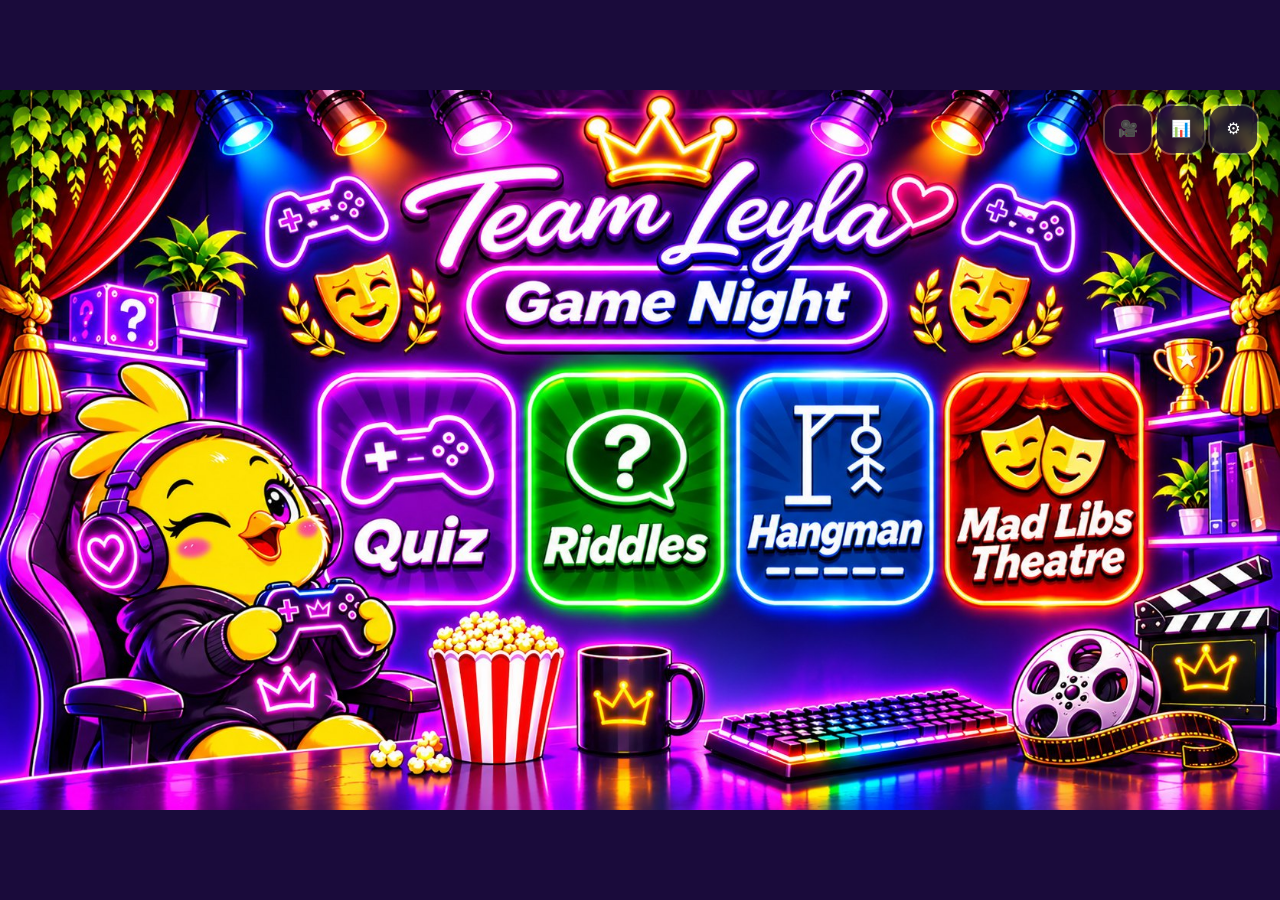
==== commit 36eff4df: "Add files via upload" ====
--- a/index.html
+++ b/index.html
@@ -24,6 +24,7 @@
 <script src="questions.js"></script>
 <script src="tiebreakers.js"></script>
 <script src="themes.js"></script>
+<script src="madlibs-config.js"></script>
 <script src="core.js"></script>
 <script src="app.js"></script>
 <script src="play.js"></script>
@@ -31,5 +32,9 @@
 <script src="riddle.js"></script>
 <script src="hangman-words.js"></script>
 <script src="hangman.js"></script>
+<script src="madlibs-banks.js"></script>
+<script src="madlibs-scripts.js"></script>
+<script src="madlibs-engine.js"></script>
+<script src="madlibs.js"></script>
 </body>
 </html>
--- a/style.css
+++ b/style.css
@@ -348,9 +348,13 @@
 
 /* wide layout */
 @media (min-width:560px) and (orientation:landscape){
-  .v-mode .hit-quiz{left:30.8%;top:48.4%;width:23.4%;height:12.9%}
-  .v-mode .hit-riddles{left:54.6%;top:48.4%;width:24.2%;height:12.9%}
-  .v-mode .hit-hangman{left:36%;top:63.8%;width:36.6%;height:15.4%}
+  .v-mode .hit{border-radius:6%}
+  .v-mode .hit-quiz{left:24.8%;top:39.3%;width:15.4%;height:32%}
+  .v-mode .hit-riddles{left:41.3%;top:39.3%;width:15.3%;height:32%}
+  .v-mode .hit-hangman{left:57.5%;top:39.3%;width:15.3%;height:32%}
+  .v-mode .hit-madlibs{left:73.7%;top:39.3%;width:15.7%;height:32%}
+  .v-mlhome .hit-mlplay{left:45%;top:59.7%;width:34.1%;height:15.9%;border-radius:999px}
+  .v-mlhome .hit-mlback{left:46.2%;top:77.4%;width:32.1%;height:13.5%;border-radius:999px}
   .v-rhome .zone{left:36%;right:36%;top:45%;bottom:20%;display:flex;flex-direction:column;justify-content:center}
   .v-rsetup .zone{left:27%;right:19%;top:35.5%;bottom:30.5%}
   .v-rsetup .setup-actions{position:absolute;left:30%;right:20%;bottom:21%;height:8%;margin:0;padding:0 .6em;z-index:3}
@@ -369,9 +373,12 @@
 }
 /* portrait layout (phones held upright), zones follow the art's blank frame */
 @media (orientation:portrait){
-  .v-mode .hit-quiz{left:calc(var(--ax,0px) + var(--aw,100vw)*.203);top:calc(var(--ay,0px) + var(--ah,100vh)*.328);width:calc(var(--aw,100vw)*.58);height:calc(var(--ah,100vh)*.088)}
-  .v-mode .hit-riddles{left:calc(var(--ax,0px) + var(--aw,100vw)*.205);top:calc(var(--ay,0px) + var(--ah,100vh)*.418);width:calc(var(--aw,100vw)*.63);height:calc(var(--ah,100vh)*.084)}
-  .v-mode .hit-hangman{left:calc(var(--ax,0px) + var(--aw,100vw)*.205);top:calc(var(--ay,0px) + var(--ah,100vh)*.505);width:calc(var(--aw,100vw)*.65);height:calc(var(--ah,100vh)*.095)}
+  .v-mode .hit-quiz{left:calc(var(--ax,0px) + var(--aw,100vw)*.191);top:calc(var(--ay,0px) + var(--ah,100vh)*.227);width:calc(var(--aw,100vw)*.616);height:calc(var(--ah,100vh)*.081)}
+  .v-mode .hit-riddles{left:calc(var(--ax,0px) + var(--aw,100vw)*.189);top:calc(var(--ay,0px) + var(--ah,100vh)*.320);width:calc(var(--aw,100vw)*.627);height:calc(var(--ah,100vh)*.084)}
+  .v-mode .hit-hangman{left:calc(var(--ax,0px) + var(--aw,100vw)*.183);top:calc(var(--ay,0px) + var(--ah,100vh)*.410);width:calc(var(--aw,100vw)*.644);height:calc(var(--ah,100vh)*.087)}
+  .v-mode .hit-madlibs{left:calc(var(--ax,0px) + var(--aw,100vw)*.18);top:calc(var(--ay,0px) + var(--ah,100vh)*.504);width:calc(var(--aw,100vw)*.65);height:calc(var(--ah,100vh)*.112)}
+  .v-mlhome .hit-mlplay{left:calc(var(--ax,0px) + var(--aw,100vw)*.168);top:calc(var(--ay,0px) + var(--ah,100vh)*.752);width:calc(var(--aw,100vw)*.666);height:calc(var(--ah,100vh)*.104)}
+  .v-mlhome .hit-mlback{left:calc(var(--ax,0px) + var(--aw,100vw)*.2);top:calc(var(--ay,0px) + var(--ah,100vh)*.866);width:calc(var(--aw,100vw)*.603);height:calc(var(--ah,100vh)*.078)}
   .v-rhome .zone{left:calc(var(--ax,0px) + var(--aw,100vw)*.12);top:calc(var(--ay,0px) + var(--ah,100vh)*.385);width:calc(var(--aw,100vw)*.76);height:auto;right:auto;bottom:auto;overflow:visible;display:flex;flex-direction:column}
   .v-rhome .play-btn{font-size:1.4em;margin:.2em auto .5em}
   .v-rhome .home-links{width:54%;margin-left:auto;flex-direction:column;align-items:stretch}
@@ -487,6 +494,8 @@
   .v-hsetup .setup-grid{grid-template-columns:1fr}
   .v-hsetup .hm-tray{align-items:stretch;justify-content:center}
   .v-hsetup .hm-tray .help,.v-hsetup .hm-tray .notice{align-self:center;text-align:center}
+  .v-hsetup .zone,.v-hres .zone,.v-hleader .zone{top:calc(var(--ay,0px) + var(--ah,100vh)*.225);height:calc(var(--ah,100vh)*.45)}
+  .v-hsetup .hm-tray,.v-hres .hm-tray,.v-hleader .hm-tray{top:calc(var(--ay,0px) + var(--ah,100vh)*.685);height:calc(var(--ah,100vh)*.13);max-height:none;background:none;border:none;box-shadow:none;justify-content:center}
   .v-hplay .drawer{top:calc(var(--ay,0px) + var(--ah,100vh)*.1)}
   .v-hplay .drawer-tab{top:calc(var(--ah,100vh)*.2);bottom:auto}
 }
@@ -537,3 +546,239 @@
 .checkrow{display:flex;gap:.4em;margin-top:8px;align-items:center}.checkrow .grow{flex:1 1 auto;min-width:0}
 .tries{margin-top:4px;text-align:center;overflow-wrap:anywhere}
 .checkrow{flex-wrap:nowrap}.checkrow input{width:auto}
+.hm-img.blank{aspect-ratio:1199/1312;visibility:hidden}
+
+/* dark frames: Game Selection / Leaderboard (portrait + streamer box) */
+@media (orientation:portrait){
+  .hm-panel.hm-dark{color:#dce8ff}
+  .hm-dark .lbl,.hm-dark h2,.hm-dark h3,.hm-dark .tie-win{color:#8fb4ff}
+  .hm-dark .help{color:#a9c2ff}
+  .hm-dark .chip{background:#0b1f6b;color:#dce8ff;border:2px solid #4f86ff}
+  .hm-dark .chip[aria-pressed=true]{background:#2f6bff;color:#fff;border-color:#9fc0ff}
+  .hm-dark textarea,.hm-dark input[type=text],.hm-dark input[type=number]{background:#07154f;color:#fff;border:2px solid #4f86ff}
+  .hm-dark .lb-item{background:#0b1f6b;color:#fff;border:1px solid #4f86ff}
+  .hm-dark .rbig{color:#fff}
+  .hm-dark .tie-banner{background:#0b1f6b;color:#fff}
+  .v-hsetup .hm-tray .btn:not(.primary):not(.yellow):not(.danger),.v-hres .hm-tray .btn:not(.primary):not(.yellow):not(.danger),.v-hleader .hm-tray .btn:not(.primary):not(.yellow):not(.danger){background:#0b1f6b;color:#fff;border:2px solid #4f86ff}
+}
+.sbox.hm.framed{color:#dce8ff}
+.sbox.hm.framed .sb-in{padding:21cqh 14cqw 12cqh 14cqw}
+.sbox.hm.framed .hm-big{color:#8fb4ff}
+.sbox.hm.framed .hm-row{background:#0b1f6b;color:#fff;border-color:#4f86ff}
+.sbox.hm.framed .hm-row b{color:#ffd93d}
+.sbox.hm.framed .hm-row.first{background:#3a2f00;border-color:#ffd93d}
+body.embedded .sb-wrap{width:100vw;max-width:none}
+
+/* streamer shell (stream.html): the whole site runs in the capture box */
+body.embedded .v-stream{--sbh:100dvh;padding:0;gap:0;height:100dvh;align-items:stretch}
+body.embedded .sb-wrap{width:100vw;height:100dvh}
+body.shell{margin:0;min-height:100dvh;overflow:auto}
+.shell-wrap{display:flex;gap:16px;padding:12px;justify-content:center;align-items:flex-start;min-height:100dvh;box-sizing:border-box}
+.shell-box{flex:0 0 auto;--sbh:min(calc(100dvh - 24px),860px);width:calc(var(--sbh) * 9 / 16);height:var(--sbh);border:3px solid #ffd93d;border-radius:14px;overflow:hidden;background:#000;position:relative}
+.shell-box iframe{width:100%;height:100%;border:0;display:block}
+.shell-box:before{content:'📺 CAPTURE THIS BOX';position:absolute;top:-1px;left:0;right:0;font:700 10px/1 sans-serif;text-align:center;color:#ffd93d;z-index:2;pointer-events:none;display:none}
+.shell-side{flex:0 1 420px;min-width:260px;max-height:calc(100dvh - 24px);overflow:auto;color:#fff;font-size:15px}
+.shell-side h2{margin:.2em 0;font-size:1.05em;color:#ffd93d}
+.shell-side .sctl{display:flex;flex-direction:column;gap:.5em}
+.shell-note{background:rgba(255,255,255,.1);border-radius:12px;padding:.7em .9em;margin:.4em 0}
+.shell-top{display:flex;gap:.5em;align-items:center;margin-bottom:.5em}
+@media (max-width:820px){.shell-wrap{flex-direction:column;align-items:center}.shell-box{--sbh:min(62dvh,calc((100vw - 24px) * 16 / 9))}.shell-side{flex:none;width:100%;max-height:none}}
+.v-hsetup .hm-tray,.v-hres .hm-tray,.v-hleader .hm-tray{flex-direction:row;flex-wrap:wrap;align-content:center}
+
+/* hangman: host typing placeholder, tidier letter grid in the stream box */
+.hm-typing{display:flex;flex-direction:column;align-items:center;justify-content:center;text-align:center;gap:.4em;min-height:9em;color:#1448d8;font-weight:800}
+.hm-typing .hm-big{font-size:1.5em;line-height:1.15}.hm-typing p{margin:0;color:#3a58b8;font-weight:700}
+.sbox.hm .hm-typing{height:100%;gap:1.5cqw}.sbox.hm .hm-typing .hm-big{font-size:7cqw}.sbox.hm .hm-typing p{font-size:4cqw}
+.sbox.hm .sb-in{padding:27cqh 15cqw 38.5cqh 15cqw}
+.sbox.hm .hm-main{gap:1.5cqw;overflow:hidden}
+.sbox.hm .hm-img{max-width:42%;object-fit:contain}
+.sbox.hm .hm-abc{grid-template-columns:repeat(6,minmax(0,1fr));gap:.6cqw;min-width:0}
+.sbox.hm .hm-abc span{font-size:3.4cqw;min-width:0}
+.sbox.hm.framed .sb-in{padding:21cqh 14cqw 12cqh 14cqw}
+html:has(body.shell),body.shell{overflow:auto!important;height:auto!important;-webkit-overflow-scrolling:touch}
+
+.sbox.hm{background-color:#0a1a5c}
+.sbox.riddle,body.riddle .sbox{background-color:#0b3a22}
+
+.icon-btn.txt{width:auto!important;padding:0 .8em;font-size:.82em;font-weight:800;white-space:nowrap}
+.shell-top .btn.menu{font-size:1.05em;padding:.55em 1em}
+.shell-top .cam{background:#ffd93d!important;color:#12062f!important}
+
+/* ================= Mad Libs Theatre (red & gold) =================
+   Text sits in the white panels of the artwork. Panel positions: --zx/--zy/--zw/--zh = left/top/width/height as a fraction of the picture.
+   Tall values = phones and the streamer capture box, wide values = desktop/landscape. */
+body.madlibs{--purple:#b3122d;--purple-d:#6e0a1d;--purple-l:#ffe3e8;--ink:#3a0610;--muted:#8a4a56;--night:#1a0207}
+body.madlibs .btn.primary{background:linear-gradient(#e0314f,#b3122d);box-shadow:0 4px 0 #6e0a1d;color:#fff}
+body.madlibs .btn.yellow{background:linear-gradient(#ffe36b,#f5b800);color:#4a1200;box-shadow:0 4px 0 #a37100}
+body.madlibs #bgblur{background:linear-gradient(#5a0a18,#1a0207)!important}
+body.madlibs .modal{color:#3a0610}
+body.madlibs .modal .help{color:#7a4a54}
+body.madlibs .modal .ml-edit{max-height:34dvh;overflow:auto}
+body.madlibs .sctl{background:rgba(42,6,16,.78);border-color:rgba(255,217,61,.5)}
+.sbox.ml{background-color:#7b0c22;background-size:100% 100%;background-position:center}
+.v-ml{position:absolute;inset:0}
+.mlz{position:absolute;box-sizing:border-box;overflow:hidden;container-type:size;z-index:2;color:#3a0610;background:var(--mlz-bg,transparent)}
+/* panel positions: phones (portrait art) */
+.z-cmain{--zx:.105;--zy:.285;--zw:.79;--zh:.335}
+.z-cans{--zx:.115;--zy:.675;--zw:.675;--zh:.056}
+.z-rmain{--zx:.105;--zy:.30;--zw:.79;--zh:.40}
+.z-smain{--zx:.078;--zy:.14;--zw:.844;--zh:.50}
+.z-sbar{--zx:.078;--zy:.645;--zw:.844;--zh:.055}
+.z-setup{--zx:.115;--zy:.185;--zw:.77;--zh:.435}
+.z-setupf{--zx:.5;--zy:.627;--zw:.38;--zh:.118}
+@media (orientation:portrait){
+  .mlz{left:max(calc(var(--ax,0px) + var(--aw,100vw)*var(--zx)),6px);right:max(calc(100vw - var(--ax,0px) - var(--aw,100vw)*(var(--zx) + var(--zw))),6px);top:calc(var(--ay,0px) + var(--ah,100vh)*var(--zy));height:calc(var(--ah,100vh)*var(--zh))}
+}
+/* desktop / landscape art */
+@media (min-width:560px) and (orientation:landscape){
+  .z-cmain{--zx:.25;--zy:.335;--zw:.6;--zh:.385}
+  .z-cans{--zx:.235;--zy:.803;--zw:.515;--zh:.074}
+  .z-rmain,.z-smain{--zx:.135;--zy:.165;--zw:.71;--zh:.475}
+  .z-sbar{--zx:.33;--zy:.655;--zw:.51;--zh:.165}
+  .z-setup{--zx:.17;--zy:.195;--zw:.655;--zh:.435}
+  .z-setupf{--zx:.285;--zy:.645;--zw:.445;--zh:.165}
+  .mlz{left:calc(var(--zx)*100%);top:calc(var(--zy)*100%);width:calc(var(--zw)*100%);height:calc(var(--zh)*100%)}
+}
+/* the streamer capture box always uses the tall art, whatever the screen shape (no private bar in the box, so the story gets the room) */
+.sbox .z-cmain{--zx:.105;--zy:.285;--zw:.79;--zh:.335}
+.sbox .z-cans{--zx:.115;--zy:.675;--zw:.675;--zh:.056}
+.sbox .z-rmain{--zx:.105;--zy:.30;--zw:.79;--zh:.40}
+.sbox .z-smain{--zx:.078;--zy:.14;--zw:.844;--zh:.56}
+.sbox .mlz{left:calc(var(--zx)*100%);top:calc(var(--zy)*100%);width:calc(var(--zw)*100%);height:calc(var(--zh)*100%);right:auto}
+
+/* the panel content (sizes follow the panel, so the capture box and the phone look the same) */
+.ml-pn{height:100%;box-sizing:border-box;display:flex;flex-direction:column;align-items:center;justify-content:center;text-align:center;padding:3cqmin 4cqmin;gap:1.4cqmin;overflow:hidden}
+.ml-count{background:#fff2c2;border:.5cqmin solid #e0a800;border-radius:99cqmin;padding:.5cqmin 4cqmin;font-size:4.4cqmin;font-weight:900;color:#6e0a1d}
+.ml-need{font-size:5.4cqmin;font-weight:900;color:#b3122d;letter-spacing:.3cqmin}
+.ml-prompt{font-size:9cqmin;line-height:1.1;font-weight:900;color:#3a0610;overflow-wrap:anywhere}
+.ml-prompt.long{font-size:7.4cqmin}.ml-prompt.vlong{font-size:6.2cqmin}
+.ml-ul{all:unset;cursor:pointer;color:#b3122d;text-decoration:underline;text-decoration-style:dotted;text-decoration-thickness:.7cqmin;text-underline-offset:1cqmin;font-weight:inherit}
+.ml-ul:focus-visible{outline:.6cqmin solid #e0a800;border-radius:1cqmin}
+.ml-ul[aria-expanded=true]{background:#fff2c2;border-radius:1cqmin}
+.ml-helpcard{width:100%;box-sizing:border-box;background:#fff8dc;border:.6cqmin solid #e0a800;border-radius:3cqmin;padding:2cqmin 3cqmin;font-size:4.2cqmin;line-height:1.25;font-weight:600;color:#3a0610;text-align:left;animation:mlpop .35s ease}
+.ml-hd{font-weight:900;color:#b3122d;margin-bottom:.6cqmin}
+.ml-ex{margin-top:.8cqmin;font-size:.92em;color:#5a2a34}.ml-ex b{color:#3a0610}
+.ml-dots{margin-top:1cqmin;display:flex;gap:1.6cqmin;flex-wrap:wrap;justify-content:center;max-width:90%}
+.ml-dots i{width:3cqmin;height:3cqmin;border-radius:50%;background:#e8d3d8}.ml-dots i.on{background:#e0a800}.ml-dots i.cur{box-shadow:0 0 0 .7cqmin #b3122d}
+.ml-chosen{background:#fff2c2;border:.7cqmin solid #e0a800;border-radius:3.5cqmin;padding:2cqmin 4cqmin;max-width:100%;box-sizing:border-box;animation:mlpop .5s ease}
+.ml-tick{font-size:4.2cqmin;font-weight:900;color:#1b7f3a}
+.ml-answer{font-size:9cqmin;line-height:1.1;font-weight:900;color:#b3122d;overflow-wrap:anywhere}.ml-answer.long{font-size:6.4cqmin}
+.ml-by{margin-top:.8cqmin;font-size:4.2cqmin;color:#3a0610}
+@keyframes mlpop{0%{transform:scale(.7);opacity:0}70%{transform:scale(1.05)}100%{transform:scale(1);opacity:1}}
+.ml-cta{font-size:5.4cqmin;font-weight:800;color:#8a5a00}
+/* host row (private play only; hidden in the capture box) */
+.ml-host{margin-top:auto;width:100%;display:flex;gap:2cqmin;align-items:center;justify-content:center}
+.ml-host.two{margin-top:1cqmin}
+.ml-host input{flex:1;min-width:0;height:max(38px,11cqmin);box-sizing:border-box;border:.5cqmin solid #e0a800;border-radius:99cqmin;padding:0 3cqmin;font-size:max(16px,4cqmin);color:#3a0610;background:#fff}
+.ml-ib{flex:0 0 auto;width:max(38px,11cqmin);height:max(38px,11cqmin);border-radius:50%;background:linear-gradient(#ffe36b,#f5b800);color:#4a1200;font-size:max(16px,5cqmin);font-weight:900;box-shadow:0 .5cqmin 0 #a37100;display:inline-flex;align-items:center;justify-content:center;padding:0}
+.ml-ib.ok{background:linear-gradient(#5fe08a,#1fae52);color:#fff;box-shadow:0 .5cqmin 0 #12763a}
+.ml-ib:disabled{opacity:.4}
+/* answer strip */
+.z-cans{display:flex;align-items:center}
+.ml-ansrow{width:100%;height:100%;box-sizing:border-box;display:flex;gap:2cqh;align-items:center;padding:0 2cqh}
+.ml-ansrow input{flex:1;min-width:0;height:78cqh;box-sizing:border-box;border:0;background:transparent;font-size:max(16px,44cqh);font-weight:800;color:#3a0610;outline:none}
+.ml-ansrow .ml-ib{width:78cqh;height:78cqh;min-width:34px;min-height:34px;font-size:max(15px,44cqh)}
+.ml-strip{width:100%;text-align:center;font-weight:900;color:#8a5a00;font-size:min(5.4cqw,46cqh);padding:0 3cqw;box-sizing:border-box;overflow:hidden;white-space:nowrap;text-overflow:ellipsis}
+.ml-strip.done{color:#3a0610}.ml-strip small{color:#b3122d;font-weight:800}
+/* reveal screen */
+.ml-curtains{display:flex;width:44cqmin;height:20cqmin;border:.8cqmin solid #e0a800;border-radius:2cqmin 2cqmin 0 0;overflow:hidden;background:#e0a800;margin:1cqmin 0}
+.ml-curtains i{flex:1;background:repeating-linear-gradient(90deg,#9b0f28 0 3cqmin,#c3173a 3cqmin 6cqmin)}
+.ml-reveal-btn{font-size:max(1.2em,6cqmin);padding:.6em 1.4em;animation:mlpulse 1.4s infinite}
+@keyframes mlpulse{50%{transform:scale(1.04);box-shadow:0 0 22px rgba(255,217,61,.8)}}
+/* the story */
+.ml-pn.story{justify-content:flex-start;align-items:stretch;text-align:left;padding:2.4cqmin 3cqmin 2cqmin;gap:1cqmin;position:relative}
+.ml-scroll{position:relative;flex:1 1 auto;min-height:0;overflow-y:auto;-webkit-overflow-scrolling:touch;overscroll-behavior:contain;font-size:var(--mlfs,6.4cqmin);line-height:1.3;padding:0 1cqmin 2cqmin;max-width:46em;width:100%;margin:0 auto;box-sizing:border-box}
+.ml-head{text-align:center;margin-bottom:.9em}
+.ml-title{font-size:1.25em;font-weight:900;color:#b3122d;line-height:1.1;overflow-wrap:anywhere}
+.ml-desc{margin-top:.25em;font-size:.62em;color:#5a2a34;font-weight:600;line-height:1.2}
+.ml-cast{display:flex;flex-wrap:wrap;gap:.3em;justify-content:center;margin-top:.45em}
+.ml-chip{font-size:.58em;padding:.15em .7em;border-radius:99em;background:#fff;border:.12em solid currentColor;font-weight:800}
+.ml-chip b{font-weight:900}
+.ml-line{margin:0 0 .75em;overflow-wrap:anywhere;position:relative}
+.ml-who{font-weight:900;text-transform:uppercase;letter-spacing:.03em;font-size:.82em}
+.ml-act{font-style:italic;font-weight:600;color:#7a4b00;background:#fff4d6;border-radius:.3em;padding:0 .25em;font-size:.82em}
+.ml-say{font-weight:700;color:#2b0a12}
+.ml-line.dir{text-align:center;color:#5a2a34;font-size:.85em}
+.ml-w{background:#ffd93d;color:#3a0610;border-radius:.25em;padding:0 .18em;font-weight:900;box-decoration-break:clone;-webkit-box-decoration-break:clone}
+.ml-line.c0 .ml-who,.ml-chip.c0{color:#c1122f}.ml-line.c1 .ml-who,.ml-chip.c1{color:#1565c0}.ml-line.c2 .ml-who,.ml-chip.c2{color:#a4167a}.ml-line.c3 .ml-who,.ml-chip.c3{color:#1b7f3a}
+.ml-line.c0{border-left:.28em solid #c1122f;padding-left:.5em}.ml-line.c1{border-left:.28em solid #1565c0;padding-left:.5em}.ml-line.c2{border-left:.28em solid #a4167a;padding-left:.5em}.ml-line.c3{border-left:.28em solid #1b7f3a;padding-left:.5em}
+.ml-line.dir{border:none;padding:0}
+.ml-line .copydot{position:absolute;right:0;top:0;width:1.7em;height:1.7em;min-width:0;min-height:0;font-size:.6em}
+.ml-pn:not(.fin) .ml-scroll .ml-line:not(.dir){padding-right:1.4em}
+.ml-end{text-align:center;font-weight:900;color:#b3122d;margin:.8em 0 .3em}
+.ml-credits{text-align:center;font-size:.55em;color:#5a2a34;margin-bottom:.6em}
+.ml-scroll>.btn.big{display:flex;margin:.4em auto 1em;font-size:.6em}
+.ml-pg{flex:0 0 auto;align-self:flex-end;font-size:max(3.2cqmin,11px);font-weight:900;color:#8a5a00;background:#fff2c2;border-radius:99cqmin;padding:.2cqmin 2.4cqmin;pointer-events:none;min-height:1.2em}
+.ml-pg:empty{display:none}
+.z-sbar{display:flex;align-items:center;justify-content:center}
+.ml-bar{display:flex;gap:1.2cqh;flex-wrap:nowrap;justify-content:center;align-items:center;width:100%}
+.ml-bar .btn.small{white-space:nowrap}
+.z-sbar .btn.small{min-height:34px;padding:.15em .55em;font-size:max(12px,min(3.8cqw,45cqh))}
+.ml-one{flex:1 1 auto;display:flex;flex-direction:column;justify-content:center;font-size:calc(var(--mlfs,6.4cqmin) * 1.25);overflow:auto}
+.ml-lnum{text-align:center;font-size:.4em;color:#8a4a56;margin-top:1em}
+.ml-pn.story .ml-head{flex:0 0 auto;margin-bottom:.2em;font-size:var(--mlfs,6.4cqmin)}
+.ml-pn.story .ml-scroll .ml-head{font-size:inherit}
+/* the end / play again */
+.ml-pn.fin{gap:2cqmin}
+.ml-fin-t{font-size:10cqmin;font-weight:900;color:#b3122d;line-height:1.05}
+.ml-fin-s{font-size:6cqmin;font-weight:800;color:#3a0610}
+.ml-thanks{font-size:5cqmin;font-weight:800;color:#8a5a00}
+.ml-fin-btns{display:flex;flex-direction:column;gap:1.6cqmin;align-items:stretch;width:min(100%,60cqmin);margin-top:1cqmin}
+.ml-fin-btns .btn.big{flex-direction:column;line-height:1.1;font-size:max(1em,5cqmin)}
+.ml-fin-btns .btn small{display:block;font-size:.6em;font-weight:700;opacity:.85}
+.ml-fin-btns .row{display:flex;gap:6px;flex-wrap:wrap;justify-content:center}
+/* curtain reveal */
+.ml-curtain-open{position:absolute;inset:0;z-index:6;pointer-events:none;display:flex;overflow:hidden}
+.ml-curtain-open i{flex:1;background:repeating-linear-gradient(90deg,#8d0d25 0 3.2cqw,#c3173a 3.2cqw 6.4cqw);box-shadow:inset 0 0 6cqw rgba(0,0,0,.55);animation:mlopen 1.6s cubic-bezier(.6,0,.2,1) .35s forwards}
+.ml-curtain-open i:first-child{border-right:.8cqw solid #ffd93d}.ml-curtain-open i:last-child{border-left:.8cqw solid #ffd93d;animation-name:mlopen2}
+@keyframes mlopen{to{transform:translateX(-102%)}}@keyframes mlopen2{to{transform:translateX(102%)}}
+@media (prefers-reduced-motion:reduce){.ml-curtain-open i,.ml-reveal-btn,.ml-chosen,.ml-helpcard{animation:none}.ml-curtain-open{display:none}}
+.v-ml>.ml-curtain-open{position:absolute}
+
+/* setup (clipboard) */
+.z-setup{display:flex;flex-direction:column}
+.ml-su{flex:1 1 auto;min-height:0;overflow-y:auto;-webkit-overflow-scrolling:touch;overscroll-behavior:contain;padding:2.4cqmin 3.4cqmin 1cqmin;font-size:clamp(13px,3.9cqmin,17px)}
+.ml-sh{display:flex;align-items:center;gap:.6em}
+.ml-sh h2{margin:0;color:#b3122d;font-size:1.25em;flex:1;text-align:center}
+.ml-sh .btn.small{min-height:34px}
+.ml-sgrid{display:grid;grid-template-columns:1fr;gap:0 1.4em}
+.z-setup .lbl{color:#b3122d;font-weight:900;margin:.65em 0 .25em;font-size:.95em}
+.z-setup .chip{background:#fff;color:#6e0a1d;box-shadow:inset 0 0 0 2px #e6b6bf;font-size:.92em;min-height:2.3em}
+.z-setup .chip[aria-pressed=true]{background:#ffd93d;color:#3a0610;box-shadow:inset 0 0 0 2px #e0a800}
+.ml-names{display:grid;grid-template-columns:1fr 1fr;gap:6px}
+.ml-names input{border:2px solid #e0a800;background:#fff;color:#3a0610;border-radius:10px;padding:.5em;min-width:0;box-sizing:border-box;width:100%;font-size:max(16px,1em)}
+.z-setupf{display:flex;align-items:center}
+.ml-sf{width:100%;display:flex;flex-direction:column;gap:.35em;align-items:stretch;padding:0 1cqw}
+.ml-sf .btn.big{font-size:clamp(14px,min(6cqw,30cqh),20px);padding:.45em .3em;white-space:normal;line-height:1.1}
+.ml-sf .ml-avail,.ml-sf .notice{background:#fff;border-radius:99em;padding:.15em .6em;font-size:max(11px,min(5.2cqw,17cqh));text-align:center}
+.ml-avail{text-align:center;font-weight:800;color:#8a5a00;font-size:.9em}
+.ml-sf .notice{margin:0;font-size:.85em}
+@media (min-width:560px) and (orientation:landscape){.ml-sgrid{grid-template-columns:1fr 1.2fr}.ml-su{font-size:max(13px,1.45cqw)}}
+.ml-resume{margin:.4em 0}.ml-su>.row{display:flex;justify-content:center;margin-top:.8em}
+@media (orientation:portrait) and (min-width:700px){.ml-su{font-size:max(15px,2.3cqw)}}
+
+/* private/host helpers used in the side panel and modals */
+.ml-ctl-top{display:flex;gap:6px;flex-wrap:wrap}
+.ml-need-priv{background:rgba(255,217,61,.18);border:1px dashed #ffd93d;border-radius:10px;padding:.5em .7em;color:#fff4bf;font-weight:700}
+.modal .ml-need-priv{background:#fff8dc;color:#3a0610;border-color:#e0a800}
+.sctl .row,.modal .row{display:flex;gap:6px;flex-wrap:wrap;justify-content:center;margin-top:6px}
+.sctl input[type=text],.modal input[type=text]{border:2px solid #ffd93d;background:#fff;color:#3a0610;border-radius:10px;padding:.55em;min-width:0;box-sizing:border-box;width:100%;font-size:max(16px,1em)}
+.ml-erow{display:flex;gap:.5em;align-items:center;padding:.3em .2em;border-bottom:1px solid rgba(128,128,128,.25);font-size:.88em}
+.ml-erow .n{flex:0 0 1.6em;color:#b3122d;font-weight:800}.ml-erow .p{flex:1;min-width:0}.ml-erow b{max-width:42%;overflow:hidden;text-overflow:ellipsis;white-space:nowrap}
+.sctl .ml-erow .n{color:#ffd93d}.sctl .ml-erow .p{color:#ffd9de}
+.ml-edit{max-height:260px;overflow:auto}
+.ml-lines summary{cursor:pointer;font-weight:800;padding:.4em 0}.ml-lines{max-height:240px;overflow:auto}
+.ml-lrow{display:flex;gap:.5em;align-items:center;justify-content:space-between;font-size:.82em;padding:.2em 0}.ml-lrow span{flex:1;min-width:0;overflow:hidden;text-overflow:ellipsis;white-space:nowrap}
+.ml-editbox{background:rgba(255,255,255,.08);border-radius:12px;padding:.6em;display:grid;gap:6px}
+.ml-stats{max-height:50dvh;overflow:auto;margin:.5em 0}
+.ml-foot{margin-top:6px}
+
+@media (min-width:560px) and (orientation:landscape){
+  .ml-prompt.long{font-size:8.4cqmin}.ml-prompt.vlong{font-size:7.4cqmin}
+  .ml-pn.fin{gap:1.2cqmin}.ml-fin-t{font-size:11cqmin}
+  .ml-fin-btns{display:grid;grid-template-columns:1fr 1fr;width:92%}.ml-fin-btns .row{grid-column:1/-1}
+}
+.sbox .ml-pn.fin .ml-fin-t{font-size:12cqmin}
+.sctl .ml-fin-btns{display:flex;flex-direction:column;width:100%;margin-top:.6em}
+.sctl .ml-fin-btns .btn.big{font-size:1em;flex-direction:column;padding:.7em}
+.sctl .ml-fin-btns .btn small{font-size:.75em}
